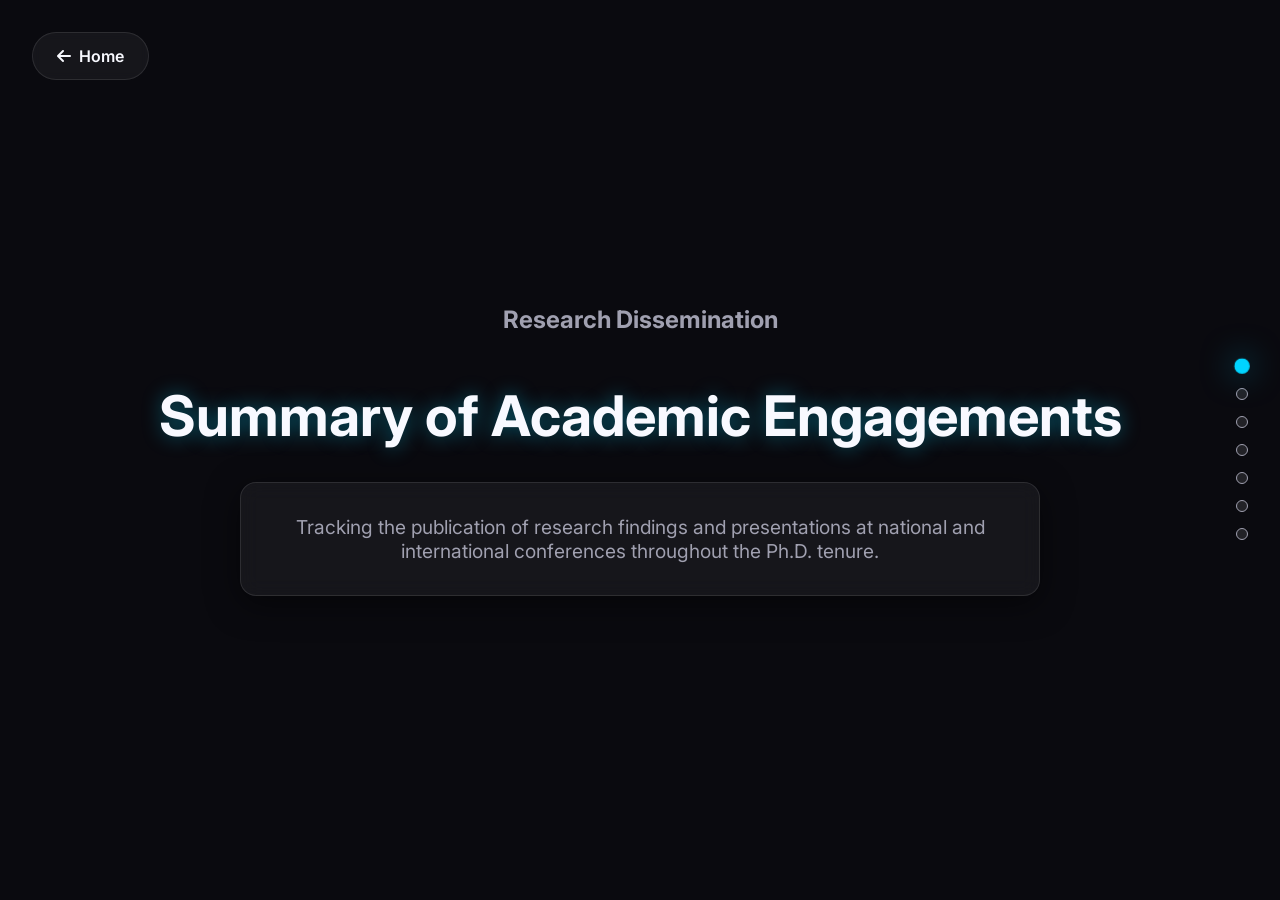
==== academic-engagements.html @ 334b2997 "Add remaining journal papers and certificates with download links" ====
<!DOCTYPE html>
<html lang="en" data-theme="dark">
<head>
    <meta charset="UTF-8">
    <meta name="viewport" content="width=device-width, initial-scale=1.0">
    <title>Academic Engagements | PhD Thesis Presentation</title>
    
    <link href="https://fonts.googleapis.com/css2?family=Inter:wght@300;400;500;600;700;800&display=swap" rel="stylesheet">
    <link rel="stylesheet" href="https://cdnjs.cloudflare.com/ajax/libs/font-awesome/6.0.0-beta3/css/all.min.css">
    <link rel="stylesheet" href="assets/css/style.css">
    
    <style>
        .report-table {
            width: 100%;
            border-collapse: collapse;
            background: var(--bg-glass);
            border-radius: 12px;
            overflow: hidden;
            box-shadow: var(--card-shadow);
        }
        
        .report-table th, .report-table td {
            padding: 1.5rem;
            text-align: left;
            border-bottom: 1px solid var(--bg-glass-border);
        }
        
        .report-table th {
            background: rgba(0, 102, 204, 0.15);
            font-weight: 700;
            color: var(--accent-cg);
        }
        
        .report-table tr:last-child td { border-bottom: none; }
        
        .pub-title {
            font-weight: 600;
            font-size: 1.1rem;
            color: var(--text-main);
            margin-bottom: 0.5rem;
        }
        
        .pub-journal {
            font-style: italic;
            color: var(--text-muted);
        }
        
        .pub-date {
            display: inline-block;
            background: rgba(255,255,255,0.1);
            padding: 0.2rem 0.6rem;
            border-radius: 4px;
            font-size: 0.85rem;
            margin-top: 0.5rem;
        }
        
        .doi-link {
            color: var(--accent-jh);
            text-decoration: none;
            display: inline-flex;
            align-items: center;
            gap: 0.3rem;
            margin-top: 0.5rem;
        }
        
        .doi-link:hover { text-decoration: underline; }
        
        .cert-grid {
            display: grid;
            grid-template-columns: repeat(auto-fill, minmax(200px, 1fr));
            gap: 1.5rem;
            width: 100%;
            max-width: 1000px;
        }
        
        .cert-item {
            background: var(--bg-primary);
            border: 1px solid var(--bg-glass-border);
            border-radius: 8px;
            padding: 1rem;
            text-align: center;
            transition: transform 0.3s ease;
        }
        
        .cert-item:hover { transform: translateY(-5px); box-shadow: var(--neon-glow); }
        
        .cert-icon {
            font-size: 3rem;
            color: var(--accent-cg);
            margin-bottom: 1rem;
        }
    </style>
</head>
<body>

    <a href="index.html" class="back-btn"><i class="fas fa-arrow-left"></i> Home</a>

    <div class="slide-container">
        
        <!-- Slide 1: Hero -->
        <section class="slide">
            <h2 class="slide-subtitle">Research Dissemination</h2>
            <h1 class="slide-title">Summary of Academic Engagements</h1>
            <div class="glass-card" style="text-align: center; max-width: 800px;">
                <p style="color: var(--text-muted); font-size: 1.2rem;">Tracking the publication of research findings and presentations at national and international conferences throughout the Ph.D. tenure.</p>
            </div>
        </section>

        <!-- Slide 2: PR 1 -->
        <section class="slide">
            <h2 class="slide-title">First Progress Report</h2>
            <h3 class="slide-subtitle">06/01/2024 to 06/07/2024</h3>
            
            <div style="width: 100%; max-width: 1000px;">
                <table class="report-table">
                    <thead>
                        <tr>
                            <th width="10%">S.No.</th>
                            <th width="60%">Publication Details</th>
                            <th width="30%">Type / Status</th>
                        </tr>
                    </thead>
                    <tbody>
                        <tr>
                            <td>1</td>
                            <td>
                                <div class="pub-title">Evaluating the Impact of CSR Messaging</div>
                                <div class="pub-journal">International Journal for Fundamental & Applied Research (IJFAR)</div>
                                <div class="pub-date"><i class="far fa-calendar-alt"></i> June 2024</div>
                                <a href="journal/csr-messaging-impact.pdf" download class="doi-link" style="margin-left: 15px;"><i class="fas fa-download"></i> Download PDF</a>
                            </td>
                            <td><span class="badge" style="background: rgba(40,167,69,0.2); color: var(--success-color);">Published</span></td>
                        </tr>
                        <tr>
                            <td>2</td>
                            <td>
                                <div class="pub-title">Communication Gaps in CSR Implementation</div>
                                <div class="pub-journal">International Journal for Fundamental & Applied Research (IJFAR)</div>
                                <div class="pub-date"><i class="far fa-calendar-alt"></i> June 2024</div>
                                <a href="journal/csr-communication-gaps.pdf" download class="doi-link" style="margin-left: 15px;"><i class="fas fa-download"></i> Download PDF</a>
                            </td>
                            <td><span class="badge" style="background: rgba(40,167,69,0.2); color: var(--success-color);">Published</span></td>
                        </tr>
                    </tbody>
                </table>
            </div>
        </section>

        <!-- Slide 3: PR 2 -->
        <section class="slide">
            <h2 class="slide-title">Second Progress Report</h2>
            <h3 class="slide-subtitle">07/07/2024 to 06/01/2025</h3>
            
            <div style="width: 100%; max-width: 1000px;">
                <table class="report-table">
                    <thead>
                        <tr>
                            <th width="10%">S.No.</th>
                            <th width="60%">Publication Details</th>
                            <th width="30%">Type / Status</th>
                        </tr>
                    </thead>
                    <tbody>
                        <tr>
                            <td>1</td>
                            <td>
                                <div class="pub-title">Digital Platforms and Public Engagement</div>
                                <div class="pub-journal">International Research & Reviews</div>
                                <div class="pub-date"><i class="far fa-calendar-alt"></i> September 2024</div>
                                <a href="journal/digital-platforms-public-engagement.pdf" download class="doi-link" style="margin-left: 15px;"><i class="fas fa-download"></i> Download PDF</a>
                            </td>
                            <td><span class="badge" style="background: rgba(40,167,69,0.2); color: var(--success-color);">Published</span></td>
                        </tr>
                        <tr>
                            <td>2</td>
                            <td>
                                <div class="pub-title">CSR Communication as a Tool for Public Awareness</div>
                                <div class="pub-journal">The Public (Peer-Reviewed Journal)</div>
                                <div class="pub-date"><i class="far fa-calendar-alt"></i> Oct-Dec 2024</div>
                                <a href="journal/csr-communication-public-awareness.pdf" download class="doi-link" style="margin-left: 15px;"><i class="fas fa-download"></i> Download PDF</a>
                            </td>
                            <td><span class="badge" style="background: rgba(40,167,69,0.2); color: var(--success-color);">Published</span></td>
                        </tr>
                    </tbody>
                </table>
            </div>
        </section>

        <!-- Slide 4: PR 3 -->
        <section class="slide">
            <h2 class="slide-title">Third Progress Report</h2>
            <h3 class="slide-subtitle">07/01/2025 to 06/07/2025</h3>
            
            <div style="width: 100%; max-width: 1000px;">
                <table class="report-table" style="font-size: 0.9rem;">
                    <thead>
                        <tr>
                            <th width="10%">S.No.</th>
                            <th width="60%">Publication Details</th>
                            <th width="30%">Type / Status</th>
                        </tr>
                    </thead>
                    <tbody>
                        <tr>
                            <td>1</td>
                            <td>
                                <div class="pub-title">CSR Communication and Tribal Empowerment in Chhattisgarh</div>
                                <div class="pub-journal">Gina Shodh Sangam</div>
                                <div class="pub-date"><i class="far fa-calendar-alt"></i> May 2025</div>
                                <a href="journal/csr-tribal-empowerment.pdf" download class="doi-link" style="margin-left: 15px;"><i class="fas fa-download"></i> Download PDF</a>
                            </td>
                            <td><span class="badge" style="background: rgba(40,167,69,0.2); color: var(--success-color);">Published</span></td>
                        </tr>
                        <tr>
                            <td>2</td>
                            <td>
                                <div class="pub-title">CSR Communication Strategies in Diversifying Teacher Training</div>
                                <div class="pub-journal">Book Chapter</div>
                                <div class="pub-date"><i class="far fa-calendar-alt"></i> April 2025</div>
                                <a href="journal/csr-teacher-training-book-chapter.pdf" download class="doi-link" style="margin-left: 15px;"><i class="fas fa-download"></i> Download PDF</a>
                            </td>
                            <td><span class="badge" style="background: rgba(0,102,204,0.2); color: var(--accent-cg);">Book Chapter</span></td>
                        </tr>
                        <tr>
                            <td>3</td>
                            <td>
                                <div class="pub-title">SPSS Approach to Data-Driven Sustainability</div>
                                <div class="pub-journal">Shodh Samalochan</div>
                                <div class="pub-date"><i class="far fa-calendar-alt"></i> March 2025</div>
                                <a href="journal/spss-data-sustainability.pdf" download class="doi-link" style="margin-left: 15px;"><i class="fas fa-download"></i> Download PDF</a>
                            </td>
                            <td><span class="badge" style="background: rgba(40,167,69,0.2); color: var(--success-color);">Published</span></td>
                        </tr>
                        <tr>
                            <td>4</td>
                            <td>
                                <div class="pub-title">CSR Communication Management for Sustainable Societal Development</div>
                                <div class="pub-journal">Book Chapter</div>
                                <div class="pub-date"><i class="far fa-calendar-alt"></i> March 2025</div>
                                <a href="journal/csr-communication-management.pdf" download class="doi-link" style="margin-left: 15px;"><i class="fas fa-download"></i> Download PDF</a>
                            </td>
                            <td><span class="badge" style="background: rgba(0,102,204,0.2); color: var(--accent-cg);">Book Chapter</span></td>
                        </tr>
                        <tr>
                            <td>5</td>
                            <td>
                                <div class="pub-title">CSR Communication and Societal Betterment</div>
                                <div class="pub-journal">Adhikar</div>
                                <div class="pub-date"><i class="far fa-calendar-alt"></i> February 2025</div>
                                <a href="journal/csr-societal-betterment.pdf" download class="doi-link" style="margin-left: 15px;"><i class="fas fa-download"></i> Download PDF</a>
                            </td>
                            <td><span class="badge" style="background: rgba(40,167,69,0.2); color: var(--success-color);">Published</span></td>
                        </tr>
                    </tbody>
                </table>
            </div>
        </section>

        <!-- Slide 5: PR 4 -->
        <section class="slide">
            <h2 class="slide-title">Fourth Progress Report</h2>
            <h3 class="slide-subtitle">07/07/2025 to 06/01/2026</h3>
            
            <div style="width: 100%; max-width: 1000px;">
                <table class="report-table">
                    <thead>
                        <tr>
                            <th width="10%">S.No.</th>
                            <th width="60%">Publication/Event Details</th>
                            <th width="30%">Type / Status</th>
                        </tr>
                    </thead>
                    <tbody>
                        <tr>
                            <td>1</td>
                            <td>
                                <div class="pub-title">Corporate Social Responsibility Communication and Beneficiary Perceptions</div>
                                <div class="pub-journal">Shreeshodhmantra</div>
                                <div class="pub-date"><i class="far fa-calendar-alt"></i> Jul-Sep 2025</div>
                                <a href="journal/csr-beneficiary-perceptions.pdf" download class="doi-link" style="margin-left: 15px;"><i class="fas fa-download"></i> Download PDF</a>
                            </td>
                            <td><span class="badge" style="background: rgba(40,167,69,0.2); color: var(--success-color);">Published</span></td>
                        </tr>
                        <tr>
                            <td>2</td>
                            <td>
                                <div class="pub-title">Media and Society</div>
                                <div class="pub-journal">National Webinar, Govt. College Kothi</div>
                                <div class="pub-date"><i class="far fa-calendar-alt"></i> Oct 13, 2025</div>
                                <a href="journal/webinar-media-society-certificate.pdf" download class="doi-link" style="margin-left: 15px;"><i class="fas fa-download"></i> Download Certificate</a>
                            </td>
                            <td><span class="badge" style="background: rgba(255,193,7,0.2); color: var(--warning-color);">Webinar Presentation</span></td>
                        </tr>
                        <tr>
                            <td>3</td>
                            <td>
                                <div class="pub-title">Global Conference on Sustainable Futures (IMCD2025)</div>
                                <div class="pub-journal">AAFT University</div>
                                <div class="pub-date"><i class="far fa-calendar-alt"></i> Dec 15-16, 2025</div>
                                <a href="journal/imcd2025-paper.pdf" download class="doi-link" style="margin-left: 15px;"><i class="fas fa-download"></i> Download PDF</a>
                                <a href="journal/imcd2025-certificate-1.pdf" download class="doi-link" style="margin-left: 15px;"><i class="fas fa-download"></i> Download Certificate 1</a>
                                <a href="journal/imcd2025-certificate-2.pdf" download class="doi-link" style="margin-left: 15px;"><i class="fas fa-download"></i> Download Certificate 2</a>
                            </td>
                            <td><span class="badge" style="background: rgba(255,107,53,0.2); color: var(--accent-jh);">Conference Presentation</span></td>
                        </tr>
                        <tr>
                            <td>4</td>
                            <td>
                                <div class="pub-title">International Conference on Artificial Intelligence</div>
                                <div class="pub-journal">Makhanlal Chaturvedi University</div>
                                <div class="pub-date"><i class="far fa-calendar-alt"></i> Dec 8-9, 2025</div>
                                <a href="journal/ai-conference-certificate.pdf" download class="doi-link" style="margin-left: 15px;"><i class="fas fa-download"></i> Download Certificate</a>
                            </td>
                            <td><span class="badge" style="background: rgba(255,107,53,0.2); color: var(--accent-jh);">Conference Presentation</span></td>
                        </tr>
                    </tbody>
                </table>
            </div>
        </section>

        <!-- Slide 6: Certificates -->
        <section class="slide">
            <h2 class="slide-title">Certificates & Evidence</h2>
            
            <div class="cert-grid">
                <div class="cert-item">
                    <i class="fas fa-certificate cert-icon"></i>
                    <p style="font-size: 0.9rem; font-weight: bold;">IMCD2025 Presenter Certificate</p>
                </div>
                <div class="cert-item">
                    <i class="fas fa-certificate cert-icon"></i>
                    <p style="font-size: 0.9rem; font-weight: bold;">AI Conference Certificate</p>
                </div>
                <div class="cert-item">
                    <i class="fas fa-book cert-icon"></i>
                    <p style="font-size: 0.9rem; font-weight: bold;">Book Chapter Acceptance Letter</p>
                </div>
                <div class="cert-item">
                    <i class="fas fa-laptop-house cert-icon"></i>
                    <p style="font-size: 0.9rem; font-weight: bold;">Govt. College Kothi Webinar</p>
                </div>
                <div class="cert-item">
                    <i class="fas fa-file-alt cert-icon"></i>
                    <p style="font-size: 0.9rem; font-weight: bold;">IJFAR Publication Acceptance</p>
                </div>
                <div class="cert-item">
                    <i class="fas fa-chalkboard-teacher cert-icon"></i>
                    <p style="font-size: 0.9rem; font-weight: bold;">Presentation Slides Photo</p>
                </div>
            </div>
        </section>

        <!-- Slide 7: Links -->
        <section class="slide">
            <h2 class="slide-title">Publication Links</h2>
            
            <div class="glass-card" style="width: 100%; max-width: 800px; text-align: center;">
                <i class="fas fa-link" style="font-size: 4rem; color: var(--accent-cg); margin-bottom: 2rem;"></i>
                <p style="font-size: 1.2rem; margin-bottom: 2rem;">Digital Object Identifiers (DOIs) and ISSN links for published manuscripts are available in the official thesis document.</p>
                
                <div style="display: flex; gap: 1rem; justify-content: center;">
                    <a href="#" class="back-btn" style="position: static; display: inline-flex;"><i class="fas fa-download"></i> Download Publication Bundle (PDF)</a>
                </div>
            </div>
        </section>

    </div>

    <script src="assets/js/theme.js"></script>
    <script src="assets/js/main.js"></script>
</body>
</html>
---- assets/css/style.css ----
:root {
    /* Light Mode Tokens */
    --bg-primary: #f8f9ff;
    --text-main: #1a1a24;
    --text-muted: #555566;
    --bg-glass: rgba(255, 255, 255, 0.7);
    --bg-glass-border: rgba(0, 0, 0, 0.1);
    --accent-cg: #0066cc; /* Chhattisgarh Blue */
    --accent-jh: #cc4400; /* Jharkhand Orange */
    --neon-glow: 0 0 10px rgba(0, 102, 204, 0.3);
    --accent-glow-cg: 0 0 15px rgba(0, 102, 204, 0.4);
    --accent-glow-jh: 0 0 15px rgba(204, 68, 0, 0.4);
    --card-shadow: 0 8px 32px rgba(0, 0, 0, 0.1);
    --nav-bg: rgba(255, 255, 255, 0.8);
    --success-color: #28a745;
    --warning-color: #ffc107;
    --popup-bg: rgba(255, 255, 255, 0.95);
}

[data-theme="dark"] {
    /* Dark Mode Tokens */
    --bg-primary: #0a0a0f;
    --text-main: #f8f9ff;
    --text-muted: #a0a0b0;
    --bg-glass: rgba(255, 255, 255, 0.05);
    --bg-glass-border: rgba(255, 255, 255, 0.1);
    --accent-cg: #00d4ff; /* Chhattisgarh Cyan */
    --accent-jh: #ff6b35; /* Jharkhand Neon Orange */
    --neon-glow: 0 0 20px rgba(0, 212, 255, 0.4);
    --accent-glow-cg: 0 0 25px rgba(0, 212, 255, 0.6);
    --accent-glow-jh: 0 0 25px rgba(255, 107, 53, 0.6);
    --card-shadow: 0 8px 32px rgba(0, 0, 0, 0.5);
    --nav-bg: rgba(10, 10, 15, 0.8);
    --success-color: #00e676;
    --warning-color: #ffd600;
    --popup-bg: rgba(20, 20, 25, 0.95);
}

* {
    margin: 0;
    padding: 0;
    box-sizing: border-box;
    font-family: 'Inter', sans-serif;
}

body {
    background-color: var(--bg-primary);
    color: var(--text-main);
    transition: background-color 0.4s ease, color 0.4s ease;
    overflow: hidden; /* Hide standard scrollbar */
}

/* Scroll Snap Container */
.slide-container {
    height: 100vh;
    width: 100%;
    overflow-y: scroll;
    scroll-snap-type: y mandatory;
    scroll-behavior: smooth;
    -ms-overflow-style: none;  /* IE and Edge */
    scrollbar-width: none;  /* Firefox */
}

.slide-container::-webkit-scrollbar {
    display: none; /* Chrome, Safari, Opera */
}

/* Individual Slide */
.slide {
    min-height: 100vh;
    width: 100%;
    scroll-snap-align: start;
    display: flex;
    flex-direction: column;
    justify-content: center;
    align-items: center;
    padding: 4rem 2rem;
    position: relative;
}

/* Typography */
h1, h2, h3, h4, h5, h6 {
    font-weight: 700;
    margin-bottom: 1rem;
}

.slide-title {
    font-size: 3.5rem;
    text-align: center;
    margin-bottom: 2rem;
    text-shadow: var(--neon-glow);
    animation: fadeInDown 1s ease-out;
}

.slide-subtitle {
    font-size: 1.5rem;
    color: var(--text-muted);
    text-align: center;
    margin-bottom: 3rem;
    animation: fadeInUp 1s ease-out;
}

/* Glassmorphism Cards */
.glass-card {
    background: var(--bg-glass);
    backdrop-filter: blur(10px);
    -webkit-backdrop-filter: blur(10px);
    border: 1px solid var(--bg-glass-border);
    border-radius: 16px;
    padding: 2rem;
    box-shadow: var(--card-shadow);
    transition: transform 0.3s ease, box-shadow 0.3s ease;
}

.glass-card:hover {
    transform: translateY(-5px);
    box-shadow: var(--neon-glow);
}

/* Layouts */
.grid-2 { display: grid; grid-template-columns: 1fr 1fr; gap: 2rem; width: 100%; max-width: 1200px; }
.grid-3 { display: grid; grid-template-columns: repeat(3, 1fr); gap: 2rem; width: 100%; max-width: 1200px; }
.grid-4 { display: grid; grid-template-columns: repeat(4, 1fr); gap: 2rem; width: 100%; max-width: 1200px; }
.grid-7 { display: grid; grid-template-columns: repeat(auto-fit, minmax(250px, 1fr)); gap: 1.5rem; width: 100%; max-width: 1200px; }

/* Navigation Elements */
.theme-toggle {
    position: fixed;
    top: 2rem;
    right: 2rem;
    z-index: 100;
    background: var(--bg-glass);
    border: 1px solid var(--bg-glass-border);
    color: var(--text-main);
    padding: 0.8rem;
    border-radius: 50%;
    cursor: pointer;
    backdrop-filter: blur(5px);
    transition: all 0.3s ease;
}

.theme-toggle:hover { box-shadow: var(--neon-glow); }

.back-btn {
    position: fixed;
    top: 2rem;
    left: 2rem;
    z-index: 100;
    background: var(--bg-glass);
    border: 1px solid var(--bg-glass-border);
    color: var(--text-main);
    padding: 0.8rem 1.5rem;
    border-radius: 25px;
    cursor: pointer;
    text-decoration: none;
    font-weight: 600;
    backdrop-filter: blur(5px);
    transition: all 0.3s ease;
    display: flex;
    align-items: center;
    gap: 0.5rem;
}

.back-btn:hover { box-shadow: var(--neon-glow); }

.progress-dots {
    position: fixed;
    right: 2rem;
    top: 50%;
    transform: translateY(-50%);
    z-index: 100;
    display: flex;
    flex-direction: column;
    gap: 1rem;
}

.dot {
    width: 12px;
    height: 12px;
    border-radius: 50%;
    background: var(--bg-glass-border);
    border: 1px solid var(--text-muted);
    cursor: pointer;
    transition: all 0.3s ease;
}

.dot.active {
    background: var(--accent-cg);
    box-shadow: var(--accent-glow-cg);
    transform: scale(1.3);
    border-color: transparent;
}

/* Specific UI Components */
.neon-text-cg { color: var(--accent-cg); text-shadow: var(--accent-glow-cg); }
.neon-text-jh { color: var(--accent-jh); text-shadow: var(--accent-glow-jh); }

.popup-trigger {
    border-bottom: 2px dotted var(--accent-cg);
    cursor: pointer;
    transition: all 0.3s ease;
    font-weight: 700;
}

.popup-trigger:hover {
    color: var(--accent-cg);
    text-shadow: var(--accent-glow-cg);
}

.badge {
    display: inline-block;
    padding: 0.3rem 0.8rem;
    border-radius: 12px;
    font-size: 0.85rem;
    font-weight: 600;
    margin-top: 1rem;
}

.badge-supported { background: rgba(40, 167, 69, 0.2); color: var(--success-color); border: 1px solid var(--success-color); }
.badge-partial { background: rgba(255, 193, 7, 0.2); color: var(--warning-color); border: 1px solid var(--warning-color); }

/* Chart Container */
.chart-container {
    position: relative;
    height: 400px;
    width: 100%;
    max-width: 900px;
    margin: 2rem auto;
}

/* Popup Layer */
.popup-overlay {
    position: fixed;
    top: 0; left: 0; width: 100%; height: 100%;
    background: rgba(0, 0, 0, 0.8);
    backdrop-filter: blur(5px);
    z-index: 999;
    display: flex;
    justify-content: center;
    align-items: center;
    opacity: 0;
    pointer-events: none;
    transition: opacity 0.3s ease;
}

.popup-overlay.active {
    opacity: 1;
    pointer-events: all;
}

.popup-content {
    background: var(--popup-bg);
    border: 1px solid var(--bg-glass-border);
    padding: 3rem;
    border-radius: 20px;
    max-width: 600px;
    width: 90%;
    position: relative;
    transform: translateY(20px) scale(0.95);
    transition: transform 0.3s ease;
    box-shadow: var(--neon-glow);
}

.popup-overlay.active .popup-content {
    transform: translateY(0) scale(1);
}

.popup-close {
    position: absolute;
    top: 1rem; right: 1.5rem;
    font-size: 2rem;
    cursor: pointer;
    color: var(--text-muted);
}

.popup-close:hover { color: var(--text-main); }

/* Tables */
.data-table {
    width: 100%;
    border-collapse: collapse;
    margin-top: 1rem;
}

.data-table th, .data-table td {
    padding: 1rem;
    text-align: left;
    border-bottom: 1px solid var(--bg-glass-border);
}

.data-table th { font-weight: 700; color: var(--accent-cg); }
.data-table tr:hover { background: rgba(255, 255, 255, 0.02); }

/* Animations */
@keyframes fadeInDown {
    from { opacity: 0; transform: translateY(-30px); }
    to { opacity: 1; transform: translateY(0); }
}

@keyframes fadeInUp {
    from { opacity: 0; transform: translateY(30px); }
    to { opacity: 1; transform: translateY(0); }
}

@keyframes pulseGlow {
    0% { box-shadow: 0 0 10px rgba(0, 212, 255, 0.2); }
    50% { box-shadow: 0 0 25px rgba(0, 212, 255, 0.6); }
    100% { box-shadow: 0 0 10px rgba(0, 212, 255, 0.2); }
}

/* Responsiveness */
@media (max-width: 1024px) {
    .slide-title { font-size: 2.5rem; }
    .grid-4 { grid-template-columns: repeat(2, 1fr); }
}

@media (max-width: 768px) {
    .slide-title { font-size: 2rem; }
    .grid-2, .grid-3 { grid-template-columns: 1fr; }
    .progress-dots { display: none; }
    .chart-container { height: 300px; }
}
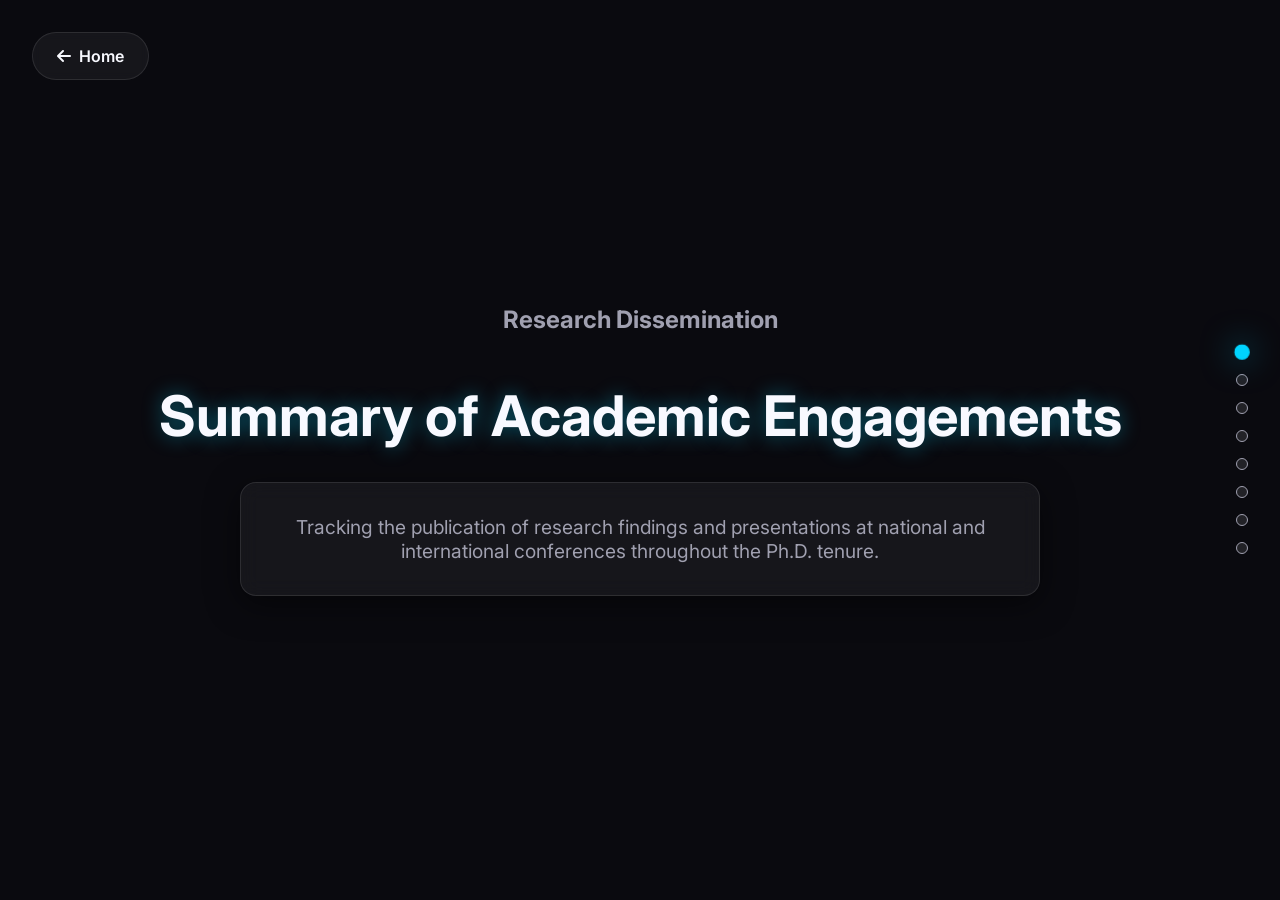
==== commit 1f1614e6: "Add publication bundle PDF and download link" ====
--- a/academic-engagements.html
+++ b/academic-engagements.html
@@ -106,6 +106,17 @@
             </div>
         </section>
 
+        <!-- Slide 1.5: Publication Links -->
+        <section class="slide">
+            <h2 class="slide-title">Publication Links</h2>
+            <div class="glass-card" style="width: 100%; max-width: 800px; text-align: center;">
+                <p style="font-size: 1.2rem; margin-bottom: 2rem;">Digital Object Identifiers (DOIs) and ISSN links for published manuscripts are available in the official thesis document.</p>
+                <div style="display: flex; gap: 1rem; justify-content: center;">
+                    <a href="pdf/reports/publication-bundle.pdf" download class="doi-link" style="font-size: 1.1rem; padding: 0.5rem 1rem; border: 1px solid var(--accent-jh); border-radius: 4px;"><i class="fas fa-download"></i> Download Publication Bundle (PDF)</a>
+                </div>
+            </div>
+        </section>
+
         <!-- Slide 2: PR 1 -->
         <section class="slide">
             <h2 class="slide-title">First Progress Report</h2>
@@ -127,7 +138,7 @@
                                 <div class="pub-title">Evaluating the Impact of CSR Messaging</div>
                                 <div class="pub-journal">International Journal for Fundamental & Applied Research (IJFAR)</div>
                                 <div class="pub-date"><i class="far fa-calendar-alt"></i> June 2024</div>
-                                <a href="journal/csr-messaging-impact.pdf" download class="doi-link" style="margin-left: 15px;"><i class="fas fa-download"></i> Download PDF</a>
+                                <a href="pdf/journals/csr-messaging-impact.pdf" download class="doi-link" style="margin-left: 15px;"><i class="fas fa-download"></i> Download PDF</a>
                             </td>
                             <td><span class="badge" style="background: rgba(40,167,69,0.2); color: var(--success-color);">Published</span></td>
                         </tr>
@@ -137,7 +148,7 @@
                                 <div class="pub-title">Communication Gaps in CSR Implementation</div>
                                 <div class="pub-journal">International Journal for Fundamental & Applied Research (IJFAR)</div>
                                 <div class="pub-date"><i class="far fa-calendar-alt"></i> June 2024</div>
-                                <a href="journal/csr-communication-gaps.pdf" download class="doi-link" style="margin-left: 15px;"><i class="fas fa-download"></i> Download PDF</a>
+                                <a href="pdf/journals/csr-communication-gaps.pdf" download class="doi-link" style="margin-left: 15px;"><i class="fas fa-download"></i> Download PDF</a>
                             </td>
                             <td><span class="badge" style="background: rgba(40,167,69,0.2); color: var(--success-color);">Published</span></td>
                         </tr>
@@ -167,7 +178,7 @@
                                 <div class="pub-title">Digital Platforms and Public Engagement</div>
                                 <div class="pub-journal">International Research & Reviews</div>
                                 <div class="pub-date"><i class="far fa-calendar-alt"></i> September 2024</div>
-                                <a href="journal/digital-platforms-public-engagement.pdf" download class="doi-link" style="margin-left: 15px;"><i class="fas fa-download"></i> Download PDF</a>
+                                <a href="pdf/journals/digital-platforms-public-engagement.pdf" download class="doi-link" style="margin-left: 15px;"><i class="fas fa-download"></i> Download PDF</a>
                             </td>
                             <td><span class="badge" style="background: rgba(40,167,69,0.2); color: var(--success-color);">Published</span></td>
                         </tr>
@@ -177,7 +188,7 @@
                                 <div class="pub-title">CSR Communication as a Tool for Public Awareness</div>
                                 <div class="pub-journal">The Public (Peer-Reviewed Journal)</div>
                                 <div class="pub-date"><i class="far fa-calendar-alt"></i> Oct-Dec 2024</div>
-                                <a href="journal/csr-communication-public-awareness.pdf" download class="doi-link" style="margin-left: 15px;"><i class="fas fa-download"></i> Download PDF</a>
+                                <a href="pdf/journals/csr-communication-public-awareness.pdf" download class="doi-link" style="margin-left: 15px;"><i class="fas fa-download"></i> Download PDF</a>
                             </td>
                             <td><span class="badge" style="background: rgba(40,167,69,0.2); color: var(--success-color);">Published</span></td>
                         </tr>
@@ -207,7 +218,7 @@
                                 <div class="pub-title">CSR Communication and Tribal Empowerment in Chhattisgarh</div>
                                 <div class="pub-journal">Gina Shodh Sangam</div>
                                 <div class="pub-date"><i class="far fa-calendar-alt"></i> May 2025</div>
-                                <a href="journal/csr-tribal-empowerment.pdf" download class="doi-link" style="margin-left: 15px;"><i class="fas fa-download"></i> Download PDF</a>
+                                <a href="pdf/journals/csr-tribal-empowerment.pdf" download class="doi-link" style="margin-left: 15px;"><i class="fas fa-download"></i> Download PDF</a>
                             </td>
                             <td><span class="badge" style="background: rgba(40,167,69,0.2); color: var(--success-color);">Published</span></td>
                         </tr>
@@ -217,7 +228,7 @@
                                 <div class="pub-title">CSR Communication Strategies in Diversifying Teacher Training</div>
                                 <div class="pub-journal">Book Chapter</div>
                                 <div class="pub-date"><i class="far fa-calendar-alt"></i> April 2025</div>
-                                <a href="journal/csr-teacher-training-book-chapter.pdf" download class="doi-link" style="margin-left: 15px;"><i class="fas fa-download"></i> Download PDF</a>
+                                <a href="pdf/journals/csr-teacher-training-book-chapter.pdf" download class="doi-link" style="margin-left: 15px;"><i class="fas fa-download"></i> Download PDF</a>
                             </td>
                             <td><span class="badge" style="background: rgba(0,102,204,0.2); color: var(--accent-cg);">Book Chapter</span></td>
                         </tr>
@@ -227,7 +238,7 @@
                                 <div class="pub-title">SPSS Approach to Data-Driven Sustainability</div>
                                 <div class="pub-journal">Shodh Samalochan</div>
                                 <div class="pub-date"><i class="far fa-calendar-alt"></i> March 2025</div>
-                                <a href="journal/spss-data-sustainability.pdf" download class="doi-link" style="margin-left: 15px;"><i class="fas fa-download"></i> Download PDF</a>
+                                <a href="pdf/journals/spss-data-sustainability.pdf" download class="doi-link" style="margin-left: 15px;"><i class="fas fa-download"></i> Download PDF</a>
                             </td>
                             <td><span class="badge" style="background: rgba(40,167,69,0.2); color: var(--success-color);">Published</span></td>
                         </tr>
@@ -237,7 +248,7 @@
                                 <div class="pub-title">CSR Communication Management for Sustainable Societal Development</div>
                                 <div class="pub-journal">Book Chapter</div>
                                 <div class="pub-date"><i class="far fa-calendar-alt"></i> March 2025</div>
-                                <a href="journal/csr-communication-management.pdf" download class="doi-link" style="margin-left: 15px;"><i class="fas fa-download"></i> Download PDF</a>
+                                <a href="pdf/journals/csr-communication-management.pdf" download class="doi-link" style="margin-left: 15px;"><i class="fas fa-download"></i> Download PDF</a>
                             </td>
                             <td><span class="badge" style="background: rgba(0,102,204,0.2); color: var(--accent-cg);">Book Chapter</span></td>
                         </tr>
@@ -247,7 +258,7 @@
                                 <div class="pub-title">CSR Communication and Societal Betterment</div>
                                 <div class="pub-journal">Adhikar</div>
                                 <div class="pub-date"><i class="far fa-calendar-alt"></i> February 2025</div>
-                                <a href="journal/csr-societal-betterment.pdf" download class="doi-link" style="margin-left: 15px;"><i class="fas fa-download"></i> Download PDF</a>
+                                <a href="pdf/journals/csr-societal-betterment.pdf" download class="doi-link" style="margin-left: 15px;"><i class="fas fa-download"></i> Download PDF</a>
                             </td>
                             <td><span class="badge" style="background: rgba(40,167,69,0.2); color: var(--success-color);">Published</span></td>
                         </tr>
@@ -277,7 +288,7 @@
                                 <div class="pub-title">Corporate Social Responsibility Communication and Beneficiary Perceptions</div>
                                 <div class="pub-journal">Shreeshodhmantra</div>
                                 <div class="pub-date"><i class="far fa-calendar-alt"></i> Jul-Sep 2025</div>
-                                <a href="journal/csr-beneficiary-perceptions.pdf" download class="doi-link" style="margin-left: 15px;"><i class="fas fa-download"></i> Download PDF</a>
+                                <a href="pdf/journals/csr-beneficiary-perceptions.pdf" download class="doi-link" style="margin-left: 15px;"><i class="fas fa-download"></i> Download PDF</a>
                             </td>
                             <td><span class="badge" style="background: rgba(40,167,69,0.2); color: var(--success-color);">Published</span></td>
                         </tr>
@@ -287,7 +298,7 @@
                                 <div class="pub-title">Media and Society</div>
                                 <div class="pub-journal">National Webinar, Govt. College Kothi</div>
                                 <div class="pub-date"><i class="far fa-calendar-alt"></i> Oct 13, 2025</div>
-                                <a href="journal/webinar-media-society-certificate.pdf" download class="doi-link" style="margin-left: 15px;"><i class="fas fa-download"></i> Download Certificate</a>
+                                <a href="pdf/certificates/webinar-media-society-certificate.pdf" download class="doi-link" style="margin-left: 15px;"><i class="fas fa-download"></i> Download Certificate</a>
                             </td>
                             <td><span class="badge" style="background: rgba(255,193,7,0.2); color: var(--warning-color);">Webinar Presentation</span></td>
                         </tr>
@@ -297,9 +308,9 @@
                                 <div class="pub-title">Global Conference on Sustainable Futures (IMCD2025)</div>
                                 <div class="pub-journal">AAFT University</div>
                                 <div class="pub-date"><i class="far fa-calendar-alt"></i> Dec 15-16, 2025</div>
-                                <a href="journal/imcd2025-paper.pdf" download class="doi-link" style="margin-left: 15px;"><i class="fas fa-download"></i> Download PDF</a>
-                                <a href="journal/imcd2025-certificate-1.pdf" download class="doi-link" style="margin-left: 15px;"><i class="fas fa-download"></i> Download Certificate 1</a>
-                                <a href="journal/imcd2025-certificate-2.pdf" download class="doi-link" style="margin-left: 15px;"><i class="fas fa-download"></i> Download Certificate 2</a>
+                                <a href="pdf/certificates/imcd2025-paper.pdf" download class="doi-link" style="margin-left: 15px;"><i class="fas fa-download"></i> Download PDF</a>
+                                <a href="pdf/certificates/imcd2025-certificate-1.pdf" download class="doi-link" style="margin-left: 15px;"><i class="fas fa-download"></i> Download Certificate 1</a>
+                                <a href="pdf/certificates/imcd2025-certificate-2.pdf" download class="doi-link" style="margin-left: 15px;"><i class="fas fa-download"></i> Download Certificate 2</a>
                             </td>
                             <td><span class="badge" style="background: rgba(255,107,53,0.2); color: var(--accent-jh);">Conference Presentation</span></td>
                         </tr>
@@ -309,7 +320,7 @@
                                 <div class="pub-title">International Conference on Artificial Intelligence</div>
                                 <div class="pub-journal">Makhanlal Chaturvedi University</div>
                                 <div class="pub-date"><i class="far fa-calendar-alt"></i> Dec 8-9, 2025</div>
-                                <a href="journal/ai-conference-certificate.pdf" download class="doi-link" style="margin-left: 15px;"><i class="fas fa-download"></i> Download Certificate</a>
+                                <a href="pdf/certificates/ai-conference-certificate.pdf" download class="doi-link" style="margin-left: 15px;"><i class="fas fa-download"></i> Download Certificate</a>
                             </td>
                             <td><span class="badge" style="background: rgba(255,107,53,0.2); color: var(--accent-jh);">Conference Presentation</span></td>
                         </tr>
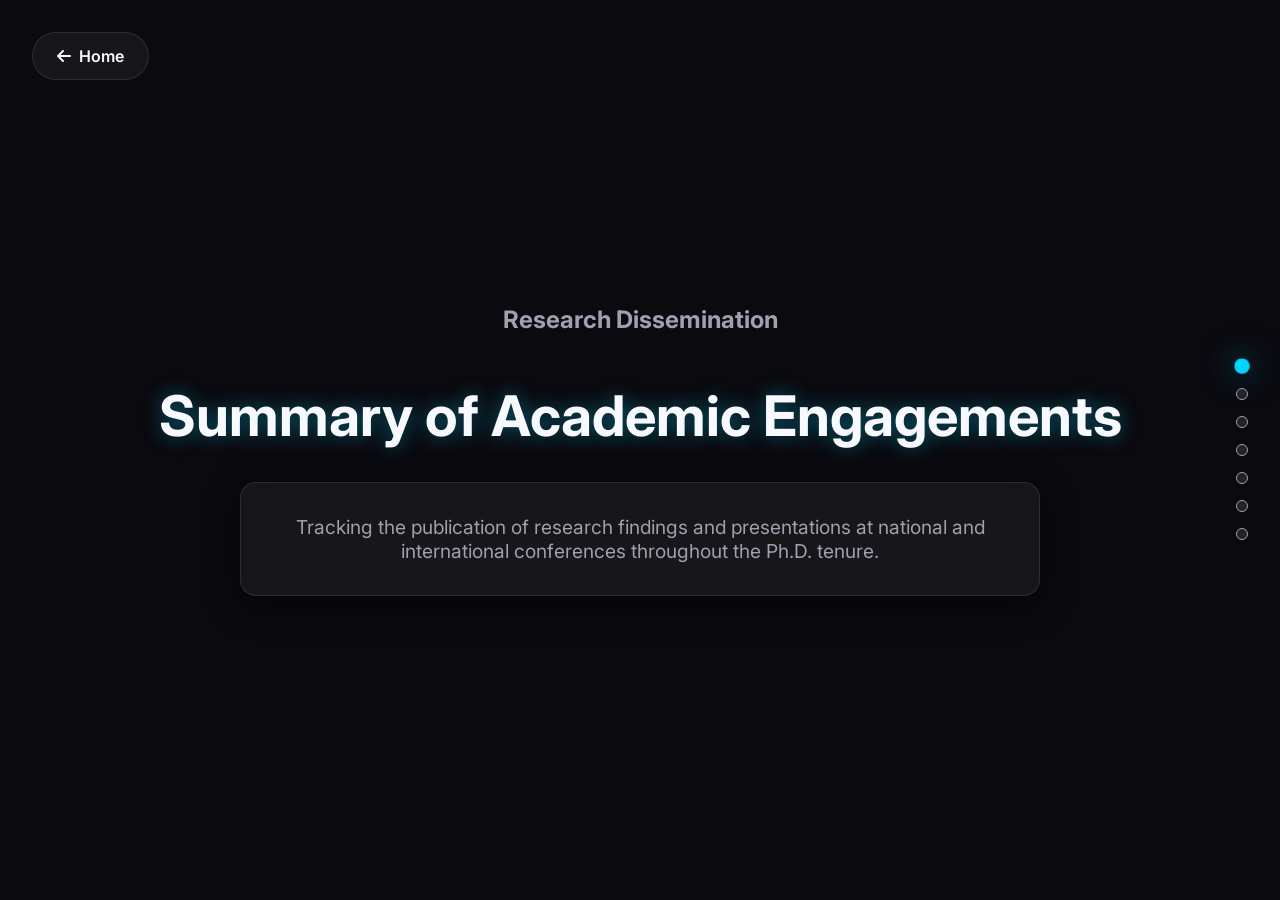
==== commit dcbee9c6: "Fix duplicated Publication Links section" ====
--- a/academic-engagements.html
+++ b/academic-engagements.html
@@ -106,17 +106,6 @@
             </div>
         </section>
 
-        <!-- Slide 1.5: Publication Links -->
-        <section class="slide">
-            <h2 class="slide-title">Publication Links</h2>
-            <div class="glass-card" style="width: 100%; max-width: 800px; text-align: center;">
-                <p style="font-size: 1.2rem; margin-bottom: 2rem;">Digital Object Identifiers (DOIs) and ISSN links for published manuscripts are available in the official thesis document.</p>
-                <div style="display: flex; gap: 1rem; justify-content: center;">
-                    <a href="pdf/reports/publication-bundle.pdf" download class="doi-link" style="font-size: 1.1rem; padding: 0.5rem 1rem; border: 1px solid var(--accent-jh); border-radius: 4px;"><i class="fas fa-download"></i> Download Publication Bundle (PDF)</a>
-                </div>
-            </div>
-        </section>
-
         <!-- Slide 2: PR 1 -->
         <section class="slide">
             <h2 class="slide-title">First Progress Report</h2>
@@ -370,7 +359,7 @@
                 <p style="font-size: 1.2rem; margin-bottom: 2rem;">Digital Object Identifiers (DOIs) and ISSN links for published manuscripts are available in the official thesis document.</p>
                 
                 <div style="display: flex; gap: 1rem; justify-content: center;">
-                    <a href="#" class="back-btn" style="position: static; display: inline-flex;"><i class="fas fa-download"></i> Download Publication Bundle (PDF)</a>
+                    <a href="pdf/reports/publication-bundle.pdf" download class="back-btn" style="position: static; display: inline-flex;"><i class="fas fa-download"></i> Download Publication Bundle (PDF)</a>
                 </div>
             </div>
         </section>
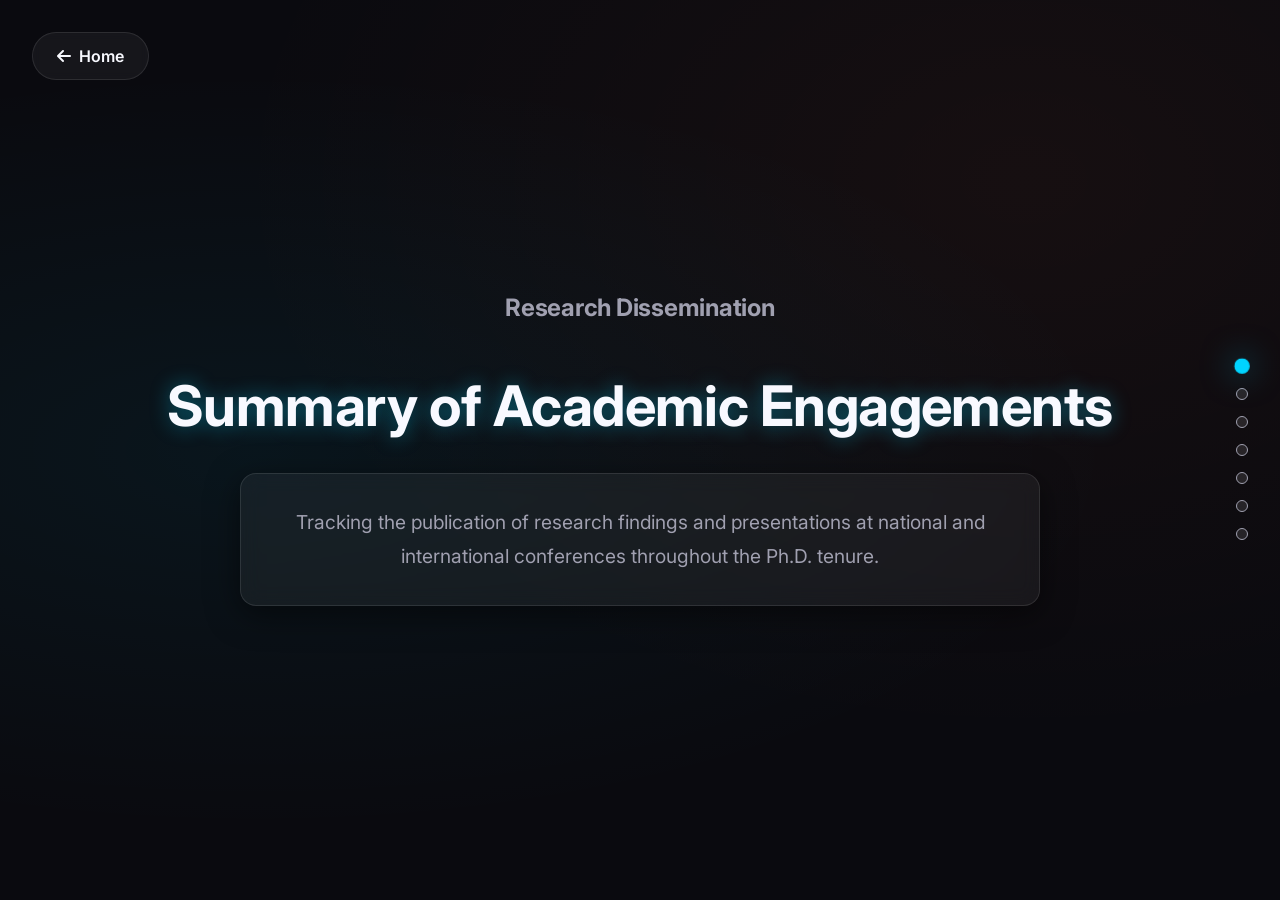
==== commit 3705e006: "refactor: replace societal betterment with betterment of society globally" ====
--- a/academic-engagements.html
+++ b/academic-engagements.html
@@ -244,7 +244,7 @@
                         <tr>
                             <td>5</td>
                             <td>
-                                <div class="pub-title">CSR Communication and Societal Betterment</div>
+                                <div class="pub-title">CSR Communication and Betterment of Society</div>
                                 <div class="pub-journal">Adhikar</div>
                                 <div class="pub-date"><i class="far fa-calendar-alt"></i> February 2025</div>
                                 <a href="pdf/journals/csr-societal-betterment.pdf" download class="doi-link" style="margin-left: 15px;"><i class="fas fa-download"></i> Download PDF</a>
--- a/assets/css/style.css
+++ b/assets/css/style.css
@@ -1,3 +1,5 @@
+@import url('slider-styles.css');
+
 :root {
     /* Light Mode Tokens */
     --bg-primary: #f8f9ff;
@@ -76,6 +78,7 @@
     align-items: center;
     padding: 4rem 2rem;
     position: relative;
+    overflow: visible; /* allow hover-magnified cards to overflow slide bounds */
 }
 
 /* Typography */
@@ -320,3 +323,474 @@
     .progress-dots { display: none; }
     .chart-container { height: 300px; }
 }
+
+/* Chapter Navigation Menu */
+.chap-nav {
+    position: fixed;
+    top: 15px;
+    left: 50%;
+    transform: translateX(-50%);
+    z-index: 1000;
+    background: var(--bg-glass);
+    border: 1px solid var(--bg-glass-border);
+    border-radius: 30px;
+    padding: 6px 16px;
+    display: flex;
+    gap: 12px;
+    box-shadow: var(--card-shadow);
+    backdrop-filter: blur(10px);
+    -webkit-backdrop-filter: blur(10px);
+    align-items: center;
+}
+
+.chap-nav a {
+    color: var(--text-main);
+    text-decoration: none;
+    font-size: 0.75rem;
+    font-weight: 500;
+    transition: all 0.25s ease;
+    display: inline-block;
+    position: relative;
+}
+
+/* Tooltip styles */
+.chap-nav a::after {
+    content: attr(data-fullname);
+    position: absolute;
+    top: 100%;
+    left: 50%;
+    transform: translateX(-50%) translateY(10px);
+    background: rgba(20, 20, 25, 0.95);
+    color: #fff;
+    padding: 6px 10px;
+    border-radius: 6px;
+    font-size: 0.7rem;
+    font-weight: 400;
+    white-space: nowrap;
+    opacity: 0;
+    visibility: hidden;
+    transition: opacity 0.3s ease 0.1s, transform 0.3s ease 0.1s;
+    pointer-events: none;
+    box-shadow: 0 4px 12px rgba(0,0,0,0.3);
+    z-index: 1001;
+    margin-top: 8px;
+    border: 1px solid rgba(255,255,255,0.1);
+}
+
+.chap-nav a:hover::after {
+    opacity: 1;
+    visibility: visible;
+    transform: translateX(-50%) translateY(0);
+}
+
+.chap-nav a:hover {
+    color: #e67e22;
+    transform: scale(1.1);
+    text-decoration: underline;
+    text-underline-offset: 4px;
+}
+
+.chap-nav a.active {
+    color: var(--accent-cg);
+    font-weight: 700;
+    text-decoration: underline;
+    text-underline-offset: 4px;
+}
+
+.chap-nav-sep {
+    color: var(--text-muted);
+    font-size: 0.75rem;
+    opacity: 0.5;
+}
+
+/* Framework Card Hover Effect */
+.framework-card {
+    transition: transform 0.3s ease, background-color 0.3s ease, color 0.3s ease, box-shadow 0.3s ease, z-index 0.3s ease;
+    z-index: 1;
+}
+
+.framework-card:hover {
+    transform: scale(2.0);
+    background-color: var(--accent-cg) !important;
+    color: #ffffff !important;
+    z-index: 100;
+    box-shadow: 0 30px 60px rgba(0,0,0,0.5);
+    border-color: var(--accent-cg) !important;
+}
+
+.framework-card:hover h3, 
+.framework-card:hover ul, 
+.framework-card:hover li, 
+.framework-card:hover i {
+    color: #ffffff !important;
+}
+
+/* Transform Origins to keep within screen */
+.fw-1 { transform-origin: top left; }
+.fw-2 { transform-origin: top center; }
+.fw-3 { transform-origin: top right; }
+.fw-4 { transform-origin: bottom left; }
+.fw-5 { transform-origin: bottom right; }
+
+@media (max-width: 768px) {
+    .framework-card:hover {
+        transform: scale(1.02) !important; /* Slightly smaller scale on mobile to prevent extreme overflow */
+    }
+}
+
+/* Universal Hover Magnify Effect */
+.hover-magnify {
+    transform-origin: center !important;
+    transition: transform 0.25s ease, background-color 0.25s ease, color 0.25s ease, box-shadow 0.25s ease, z-index 0.25s ease !important;
+    z-index: 1;
+}
+
+.hover-magnify-sm:hover {
+    transform: scale(2.75) !important;
+}
+.hover-magnify-md:hover {
+    transform: scale(1.75) !important;
+}
+.hover-magnify-lg:hover {
+    transform: scale(1.15) !important;
+}
+
+.hover-magnify:not(.hover-magnify-sm):not(.hover-magnify-md):not(.hover-magnify-lg):hover {
+    transform: scale(1.15) !important;
+}
+
+.hover-magnify:hover {
+    background-color: #b34700 !important; /* Dark burnt orange for high contrast */
+    color: #ffffff !important;
+    z-index: 100;
+    box-shadow: 0 30px 60px rgba(0,0,0,0.5);
+    border-color: #b34700 !important;
+}
+
+.hover-magnify:hover h2,
+.hover-magnify:hover h3, 
+.hover-magnify:hover h4, 
+.hover-magnify:hover p,
+.hover-magnify:hover ul, 
+.hover-magnify:hover li, 
+.hover-magnify:hover i,
+.hover-magnify:hover .state-stat span,
+.hover-magnify:hover .state-stat strong,
+.hover-magnify:hover th,
+.hover-magnify:hover td,
+.hover-magnify:hover .badge {
+    color: #ffffff !important;
+    border-color: rgba(255,255,255,0.3) !important;
+}
+
+.hover-magnify:hover .badge {
+    background: rgba(255,255,255,0.2) !important;
+}
+
+@media (max-width: 768px) {
+    .hover-magnify-sm:hover,
+    .hover-magnify-md:hover,
+    .hover-magnify-lg:hover,
+    .hover-magnify:hover {
+        transform: scale(1.02) !important;
+    }
+}
+
+/* Custom 4x Magnification for Chapter 1 Pillar Cards */
+.pillar-card-2x:hover,
+.pillar-card-2x.hover-magnify-sm:hover,
+.pillar-card-2x.hover-magnify-md:hover,
+.pillar-card-2x.hover-magnify-lg:hover {
+    transform: scale(2.0) !important;
+    background-color: #b34700 !important;
+    color: #ffffff !important;
+    transition: transform 0.3s ease, background-color 0.3s ease, color 0.3s ease, box-shadow 0.3s ease, z-index 0.3s ease !important;
+    z-index: 999 !important;
+}
+
+
+/* ═══════════════════════════════════════════════════════════════════
+   CINEMATIC ENHANCEMENTS — Apple-style premium micro-interactions
+   (Only affects .slide content area — never nav/header/footer)
+   ═══════════════════════════════════════════════════════════════════ */
+
+/* 1. Smooth scroll already set on .slide-container — ensure html too */
+html {
+    scroll-behavior: smooth;
+}
+
+/* 2. Premium Typography */
+.slide h1, .slide h2, .slide h3, .slide h4 {
+    letter-spacing: -0.01em;
+    line-height: 1.25;
+}
+
+.slide p, .slide li, .slide td, .slide th {
+    line-height: 1.75;
+}
+
+/* 3. Slide Fade-In (Intersection Observer hooks) */
+@keyframes cinematic-fade-in {
+    from {
+        opacity: 0;
+        transform: translateY(18px);
+    }
+    to {
+        opacity: 1;
+        transform: translateY(0);
+    }
+}
+
+/* Cards and content blocks start invisible; JS adds .visible when in-view */
+.slide .glass-card,
+.slide .slide-title,
+.slide .slide-subtitle,
+.slide .stat-box,
+.slide .quote-card,
+.slide .impact-card,
+.slide .data-card,
+.slide table {
+    opacity: 0;
+    animation: none;
+    will-change: opacity, transform;
+}
+
+.slide.is-visible .glass-card,
+.slide.is-visible .slide-title,
+.slide.is-visible .slide-subtitle,
+.slide.is-visible .stat-box,
+.slide.is-visible .quote-card,
+.slide.is-visible .impact-card,
+.slide.is-visible .data-card,
+.slide.is-visible table {
+    animation: cinematic-fade-in 0.55s cubic-bezier(0.22, 1, 0.36, 1) forwards;
+}
+
+/* Staggered delays for child elements */
+.slide.is-visible .glass-card:nth-child(1) { animation-delay: 0.05s; }
+.slide.is-visible .glass-card:nth-child(2) { animation-delay: 0.12s; }
+.slide.is-visible .glass-card:nth-child(3) { animation-delay: 0.19s; }
+.slide.is-visible .glass-card:nth-child(4) { animation-delay: 0.26s; }
+.slide.is-visible .glass-card:nth-child(5) { animation-delay: 0.33s; }
+.slide.is-visible .glass-card:nth-child(6) { animation-delay: 0.40s; }
+.slide.is-visible .glass-card:nth-child(n+7) { animation-delay: 0.46s; }
+
+.slide.is-visible .slide-title  { animation-delay: 0s; }
+.slide.is-visible .slide-subtitle { animation-delay: 0.08s; }
+.slide.is-visible table         { animation-delay: 0.15s; }
+
+/* Hero slides — never animate (first .slide child) */
+.slide:first-child,
+.slide:first-child .glass-card,
+.slide:first-child .slide-title,
+.slide:first-child .slide-subtitle {
+    opacity: 1 !important;
+    animation: none !important;
+}
+
+/* 4. Micro-interactions — buttons, links, clickable spans */
+.slide a,
+.slide button,
+.slide .timeline-click,
+.slide .btn,
+.slide [role="button"] {
+    transition: transform 0.2s cubic-bezier(0.22, 1, 0.36, 1),
+                box-shadow 0.2s ease,
+                opacity 0.2s ease;
+}
+
+.slide a:hover,
+.slide button:hover,
+.slide .timeline-click:hover,
+.slide .btn:hover,
+.slide [role="button"]:hover {
+    transform: scale(1.04);
+    opacity: 0.9;
+}
+
+/* 5. Subtle background gradient noise on slides */
+.slide {
+    background-image:
+        radial-gradient(ellipse at 20% 50%, rgba(0, 102, 204, 0.04) 0%, transparent 60%),
+        radial-gradient(ellipse at 80% 20%, rgba(204, 68, 0, 0.03) 0%, transparent 55%);
+    background-repeat: no-repeat;
+    background-size: cover;
+}
+
+[data-theme="dark"] .slide {
+    background-image:
+        radial-gradient(ellipse at 20% 50%, rgba(0, 212, 255, 0.06) 0%, transparent 60%),
+        radial-gradient(ellipse at 80% 20%, rgba(255, 107, 53, 0.05) 0%, transparent 55%);
+}
+
+/* 6. Enhanced glass card hover — smoother glow in addition to scale */
+.glass-card {
+    transition: box-shadow 0.3s ease, border-color 0.3s ease;
+}
+
+.glass-card:hover:not(.hover-magnify) {
+    box-shadow: var(--card-shadow), 0 0 0 1px var(--bg-glass-border), var(--neon-glow);
+}
+
+/* 7. Page-load staggered reveal for first slide content */
+@keyframes page-load-reveal {
+    from { opacity: 0; transform: translateY(24px) scale(0.98); }
+    to   { opacity: 1; transform: translateY(0)    scale(1);    }
+}
+
+.slide:first-child .slide-title {
+    animation: page-load-reveal 0.7s cubic-bezier(0.22, 1, 0.36, 1) 0.1s both;
+}
+
+.slide:first-child .slide-subtitle {
+    animation: page-load-reveal 0.7s cubic-bezier(0.22, 1, 0.36, 1) 0.22s both;
+}
+
+.slide:first-child .glass-card:nth-child(1) {
+    animation: page-load-reveal 0.6s cubic-bezier(0.22, 1, 0.36, 1) 0.3s both;
+}
+.slide:first-child .glass-card:nth-child(2) {
+    animation: page-load-reveal 0.6s cubic-bezier(0.22, 1, 0.36, 1) 0.38s both;
+}
+.slide:first-child .glass-card:nth-child(3) {
+    animation: page-load-reveal 0.6s cubic-bezier(0.22, 1, 0.36, 1) 0.46s both;
+}
+
+/* 8. Smooth slide-to-slide visual continuity */
+.slide-container {
+    isolation: isolate;
+}
+
+/* Magnification Protocol */
+.magnify-2x {
+  transition: transform 0.25s ease, background 0.25s ease, color 0.25s ease;
+}
+
+.magnify-2x:hover {
+  transform: scale(2);
+  z-index: 100;
+}
+
+@media (max-width: 768px) {
+  .magnify-2x:hover {
+    transform: none;
+  }
+}
+
+/* Breathing Glow Animations */
+@keyframes breatheBlue {
+  0%, 100% { box-shadow: 0 0 5px #0066cc; border-color: rgba(0,102,204,0.3); }
+  50% { box-shadow: 0 0 20px #0066cc; border-color: #0066cc; }
+}
+.glow-blue { animation: breatheBlue 3.5s ease-in-out infinite; }
+
+@keyframes breatheGreen {
+  0%, 100% { box-shadow: 0 0 5px #28a745; border-color: rgba(40,167,69,0.3); }
+  50% { box-shadow: 0 0 20px #28a745; border-color: #28a745; }
+}
+.glow-green { animation: breatheGreen 3.2s ease-in-out infinite; }
+
+@keyframes breathePurple {
+  0%, 100% { box-shadow: 0 0 5px #9c27b0; border-color: rgba(156,39,176,0.3); }
+  50% { box-shadow: 0 0 20px #9c27b0; border-color: #9c27b0; }
+}
+.glow-purple { animation: breathePurple 3.8s ease-in-out infinite; }
+
+@keyframes breatheOrange {
+  0%, 100% { box-shadow: 0 0 5px #ff9800; border-color: rgba(255,152,0,0.3); }
+  50% { box-shadow: 0 0 20px #ff9800; border-color: #ff9800; }
+}
+.glow-orange { animation: breatheOrange 3.4s ease-in-out infinite; }
+
+@keyframes breatheCyan {
+  0%, 100% { box-shadow: 0 0 5px #00d4ff; border-color: rgba(0,212,255,0.3); }
+  50% { box-shadow: 0 0 20px #00d4ff; border-color: #00d4ff; }
+}
+.glow-cyan { animation: breatheCyan 3.6s ease-in-out infinite; }
+
+/* Reusable premium border style with glow (matches timeline Pre-2014) */
+.border-glow-blue {
+    border: 4px solid var(--accent-cg);
+    border-radius: 12px;
+    box-shadow: var(--neon-glow);
+}
+
+/* ═══════════════════════════════════════════════════════════════════
+   MOBILE RESPONSIVENESS
+   ═══════════════════════════════════════════════════════════════════ */
+@media (max-width: 768px) {
+    /* Prevent horizontal overflow */
+    html, body, .slide-container, .slide {
+        max-width: 100vw;
+        overflow-x: hidden;
+    }
+
+    /* Reduce slide padding */
+    .slide {
+        padding: 1rem !important;
+    }
+
+    /* Convert grid layouts to single column */
+    .grid-2, .grid-3, .grid-4, .grid-5, .architecture-grid, .pillar-grid, .strategy-grid {
+        display: grid !important;
+        grid-template-columns: 1fr !important;
+    }
+
+    /* For architecture-grid specifically, make it 2 columns */
+    .architecture-grid {
+        grid-template-columns: 1fr 1fr !important;
+    }
+
+    /* Convert flexbox rows to column direction */
+    .flex-row, .strategy-flow, .pillar-flow {
+        display: flex !important;
+        flex-direction: column !important;
+    }
+
+    /* For Five-Pillar Framework, make it 2 columns */
+    .pillar-flow {
+        display: grid !important;
+        grid-template-columns: 1fr 1fr !important;
+    }
+
+    /* Stack information flow map and integrated framework boxes vertically */
+    .slide > div[style*="display: flex"], 
+    .glass-card > div[style*="display: flex"] {
+        flex-direction: column !important;
+        gap: 1.5rem !important;
+    }
+    
+    .glass-card > div[style*="display: flex"] > div {
+        width: 100% !important;
+    }
+
+    /* Hide horizontal arrows */
+    .fa-arrow-right, .fas.fa-arrow-right, .arrow-icon, .fa-arrows-alt-h {
+        display: none !important;
+    }
+
+    /* Reduce font sizes */
+    h1, .slide-title {
+        font-size: 1.8rem !important;
+    }
+    h2, .slide-subtitle {
+        font-size: 1.4rem !important;
+    }
+    h3 {
+        font-size: 1.2rem !important;
+    }
+    body, p, li, td, th {
+        font-size: 14px !important;
+    }
+
+    /* Make images scale properly */
+    img, video {
+        max-width: 100% !important;
+        height: auto !important;
+    }
+
+    /* Increase touch target size for cards */
+    .glass-card {
+        padding: 1.5rem !important;
+    }
+}
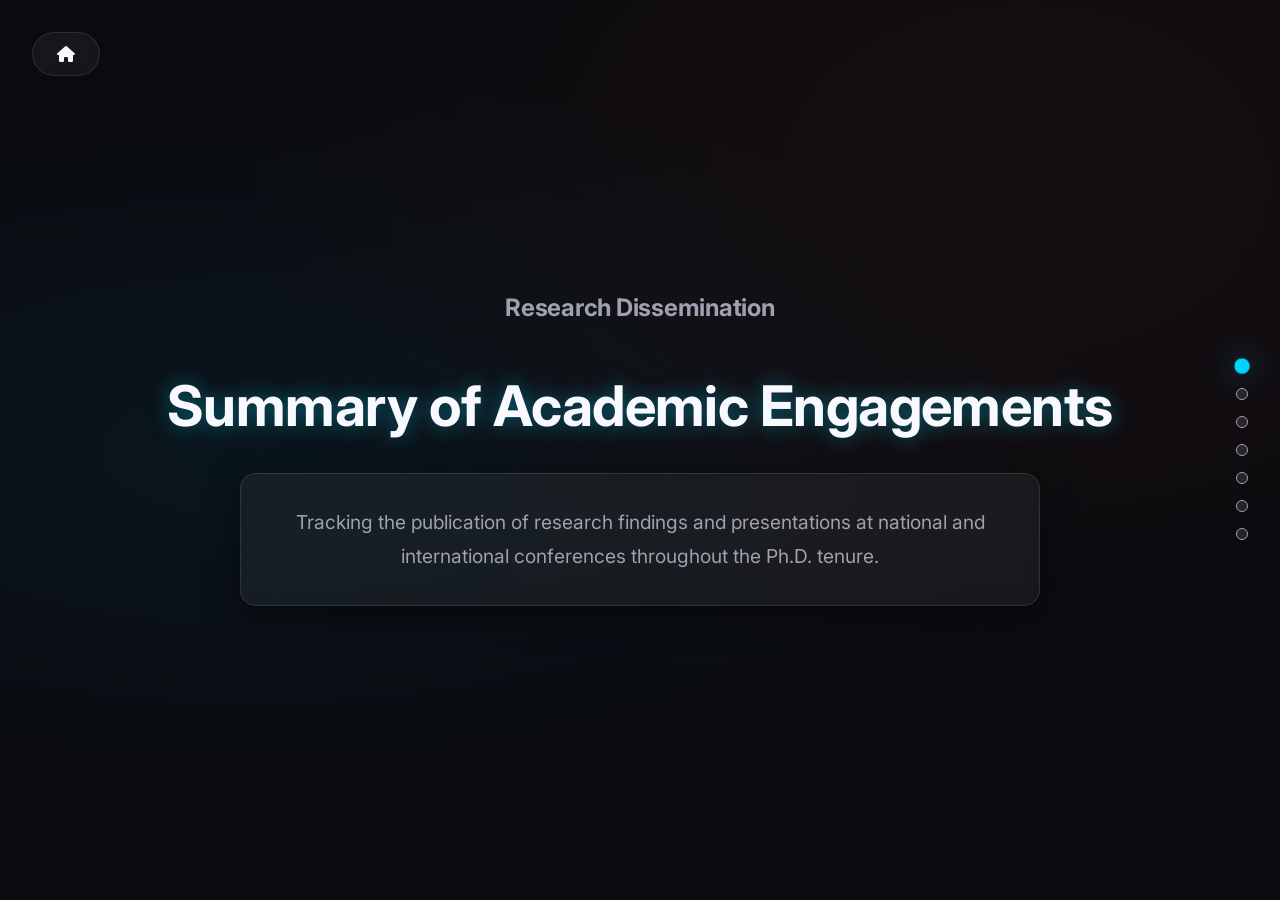
==== commit ea16d115: "feat: replace Home text with house icon and link to #thesis-structure" ====
--- a/academic-engagements.html
+++ b/academic-engagements.html
@@ -93,7 +93,7 @@
 </head>
 <body>
 
-    <a href="index.html" class="back-btn"><i class="fas fa-arrow-left"></i> Home</a>
+    <a href="index.html#thesis-structure" class="back-btn"><i class="fas fa-home"></i></a>
 
     <div class="slide-container">
         
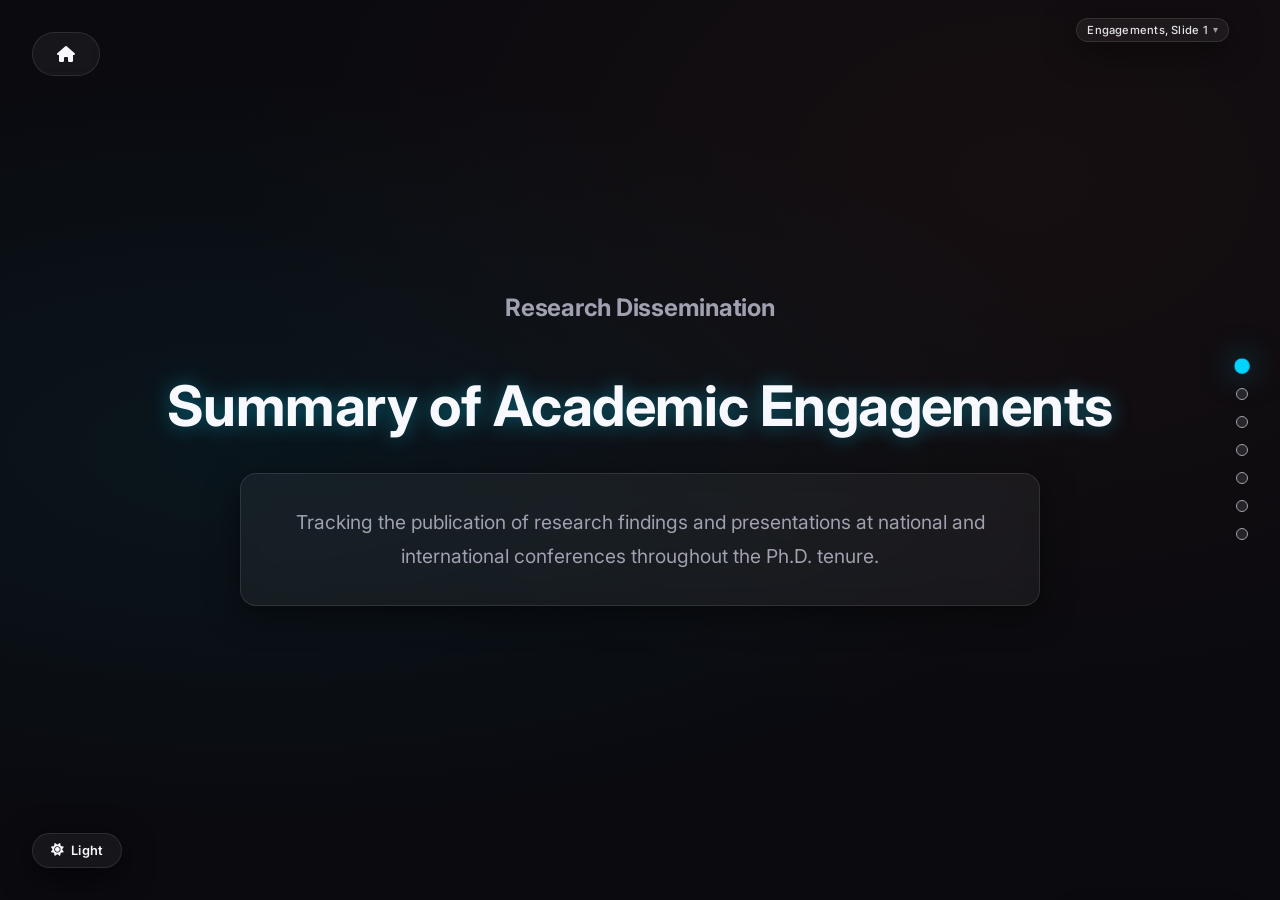
==== commit a282cbd7: "feat: Add dynamic slide numbering system across all pages - Create assets/js/slide-number.js with fu" ====
--- a/academic-engagements.html
+++ b/academic-engagements.html
@@ -1,4 +1,4 @@
-<!DOCTYPE html>
+﻿<!DOCTYPE html>
 <html lang="en" data-theme="dark">
 <head>
     <meta charset="UTF-8">
@@ -368,5 +368,6 @@
 
     <script src="assets/js/theme.js"></script>
     <script src="assets/js/main.js"></script>
+    <script src="assets/js/slide-number.js"></script>
 </body>
 </html>
--- a/assets/css/style.css
+++ b/assets/css/style.css
@@ -1,7 +1,7 @@
 @import url('slider-styles.css');
 
 :root {
-    /* Light Mode Tokens */
+    /* ── Light Mode Tokens ─────────────────────────────── */
     --bg-primary: #f8f9ff;
     --text-main: #1a1a24;
     --text-muted: #555566;
@@ -17,10 +17,17 @@
     --success-color: #28a745;
     --warning-color: #ffc107;
     --popup-bg: rgba(255, 255, 255, 0.95);
+    /* Extended light-mode tokens */
+    --tooltip-bg: rgba(240, 240, 248, 0.97);
+    --tooltip-text: #1a1a24;
+    --resource-card-bg: rgba(255, 255, 255, 0.88);
+    --resource-card-border: rgba(0, 0, 0, 0.08);
+    --table-hover-bg: rgba(0, 102, 204, 0.06);
+    --logo-filter: drop-shadow(0 0 10px rgba(0, 0, 0, 0.3));
 }
 
 [data-theme="dark"] {
-    /* Dark Mode Tokens */
+    /* ── Dark Mode Tokens ──────────────────────────────── */
     --bg-primary: #0a0a0f;
     --text-main: #f8f9ff;
     --text-muted: #a0a0b0;
@@ -36,6 +43,13 @@
     --success-color: #00e676;
     --warning-color: #ffd600;
     --popup-bg: rgba(20, 20, 25, 0.95);
+    /* Extended dark-mode tokens */
+    --tooltip-bg: rgba(20, 20, 25, 0.95);
+    --tooltip-text: #ffffff;
+    --resource-card-bg: rgba(26, 26, 28, 0.85);
+    --resource-card-border: rgba(255, 255, 255, 0.1);
+    --table-hover-bg: rgba(255, 255, 255, 0.04);
+    --logo-filter: drop-shadow(0 0 10px rgba(255, 255, 255, 0.5));
 }
 
 * {
@@ -116,7 +130,6 @@
 }
 
 .glass-card:hover {
-    transform: translateY(-5px);
     box-shadow: var(--neon-glow);
 }
 
@@ -129,20 +142,50 @@
 /* Navigation Elements */
 .theme-toggle {
     position: fixed;
-    top: 2rem;
-    right: 2rem;
-    z-index: 100;
+    bottom: 2rem;
+    left: 2rem;
+    top: auto;
+    right: auto;
+    z-index: 1000;
     background: var(--bg-glass);
     border: 1px solid var(--bg-glass-border);
     color: var(--text-main);
-    padding: 0.8rem;
-    border-radius: 50%;
+    padding: 0.55rem 1.1rem;
+    border-radius: 30px;
     cursor: pointer;
-    backdrop-filter: blur(5px);
+    backdrop-filter: blur(8px);
+    -webkit-backdrop-filter: blur(8px);
     transition: all 0.3s ease;
-}
-
-.theme-toggle:hover { box-shadow: var(--neon-glow); }
+    display: flex;
+    align-items: center;
+    gap: 0.45rem;
+    font-size: 0.8rem;
+    font-weight: 600;
+    font-family: 'Inter', sans-serif;
+    letter-spacing: 0.02em;
+    box-shadow: var(--card-shadow);
+    white-space: nowrap;
+}
+
+.theme-toggle:hover {
+    box-shadow: var(--card-shadow), var(--neon-glow);
+    transform: scale(1.05);
+}
+
+.theme-toggle .toggle-label {
+    display: inline;
+}
+
+@media (max-width: 768px) {
+    .theme-toggle {
+        padding: 0.55rem 0.75rem;
+        bottom: 1.2rem;
+        left: 1.2rem;
+    }
+    .theme-toggle .toggle-label {
+        display: none;
+    }
+}
 
 .back-btn {
     position: fixed;
@@ -292,7 +335,7 @@
 }
 
 .data-table th { font-weight: 700; color: var(--accent-cg); }
-.data-table tr:hover { background: rgba(255, 255, 255, 0.02); }
+.data-table tr:hover { background: var(--table-hover-bg); }
 
 /* Animations */
 @keyframes fadeInDown {
@@ -360,8 +403,8 @@
     top: 100%;
     left: 50%;
     transform: translateX(-50%) translateY(10px);
-    background: rgba(20, 20, 25, 0.95);
-    color: #fff;
+    background: var(--tooltip-bg);
+    color: var(--tooltip-text);
     padding: 6px 10px;
     border-radius: 6px;
     font-size: 0.7rem;
@@ -374,7 +417,7 @@
     box-shadow: 0 4px 12px rgba(0,0,0,0.3);
     z-index: 1001;
     margin-top: 8px;
-    border: 1px solid rgba(255,255,255,0.1);
+    border: 1px solid var(--bg-glass-border);
 }
 
 .chap-nav a:hover::after {
@@ -440,72 +483,25 @@
 
 /* Universal Hover Magnify Effect */
 .hover-magnify {
-    transform-origin: center !important;
-    transition: transform 0.25s ease, background-color 0.25s ease, color 0.25s ease, box-shadow 0.25s ease, z-index 0.25s ease !important;
+    transition: transform 0.25s ease, box-shadow 0.25s ease, background-color 0.25s ease, border-color 0.25s ease, color 0.25s ease, z-index 0.25s ease !important;
     z-index: 1;
 }
 
-.hover-magnify-sm:hover {
-    transform: scale(2.75) !important;
-}
-.hover-magnify-md:hover {
-    transform: scale(1.75) !important;
-}
-.hover-magnify-lg:hover {
-    transform: scale(1.15) !important;
-}
-
-.hover-magnify:not(.hover-magnify-sm):not(.hover-magnify-md):not(.hover-magnify-lg):hover {
-    transform: scale(1.15) !important;
-}
-
 .hover-magnify:hover {
-    background-color: #b34700 !important; /* Dark burnt orange for high contrast */
-    color: #ffffff !important;
-    z-index: 100;
-    box-shadow: 0 30px 60px rgba(0,0,0,0.5);
-    border-color: #b34700 !important;
-}
-
-.hover-magnify:hover h2,
-.hover-magnify:hover h3, 
-.hover-magnify:hover h4, 
-.hover-magnify:hover p,
-.hover-magnify:hover ul, 
-.hover-magnify:hover li, 
-.hover-magnify:hover i,
-.hover-magnify:hover .state-stat span,
-.hover-magnify:hover .state-stat strong,
-.hover-magnify:hover th,
-.hover-magnify:hover td,
-.hover-magnify:hover .badge {
-    color: #ffffff !important;
-    border-color: rgba(255,255,255,0.3) !important;
-}
-
-.hover-magnify:hover .badge {
-    background: rgba(255,255,255,0.2) !important;
+    transform: scale(1.5) translateY(0) !important;
+    z-index: 100 !important;
+    box-shadow: 0 15px 35px rgba(0,0,0,0.6) !important;
+}
+
+/* Prevent massive structural cards from breaking layout */
+.hover-magnify.hover-magnify-lg:hover {
+    transform: scale(1.02) translateY(0) !important;
 }
 
 @media (max-width: 768px) {
-    .hover-magnify-sm:hover,
-    .hover-magnify-md:hover,
-    .hover-magnify-lg:hover,
     .hover-magnify:hover {
-        transform: scale(1.02) !important;
-    }
-}
-
-/* Custom 4x Magnification for Chapter 1 Pillar Cards */
-.pillar-card-2x:hover,
-.pillar-card-2x.hover-magnify-sm:hover,
-.pillar-card-2x.hover-magnify-md:hover,
-.pillar-card-2x.hover-magnify-lg:hover {
-    transform: scale(2.0) !important;
-    background-color: #b34700 !important;
-    color: #ffffff !important;
-    transition: transform 0.3s ease, background-color 0.3s ease, color 0.3s ease, box-shadow 0.3s ease, z-index 0.3s ease !important;
-    z-index: 999 !important;
+        transform: scale(1.02) translateY(0) !important;
+    }
 }
 
 
@@ -719,78 +715,476 @@
    MOBILE RESPONSIVENESS
    ═══════════════════════════════════════════════════════════════════ */
 @media (max-width: 768px) {
-    /* Prevent horizontal overflow */
+    /* 1. Prevent Horizontal Scroll */
     html, body, .slide-container, .slide {
-        max-width: 100vw;
-        overflow-x: hidden;
-    }
-
-    /* Reduce slide padding */
+        max-width: 100vw !important;
+        overflow-x: hidden !important;
+        width: 100% !important;
+        box-sizing: border-box !important;
+    }
+    
+    /* 2. Fit exactly within slide height */
     .slide {
-        padding: 1rem !important;
-    }
-
-    /* Convert grid layouts to single column */
-    .grid-2, .grid-3, .grid-4, .grid-5, .architecture-grid, .pillar-grid, .strategy-grid {
-        display: grid !important;
-        grid-template-columns: 1fr !important;
-    }
-
-    /* For architecture-grid specifically, make it 2 columns */
-    .architecture-grid {
-        grid-template-columns: 1fr 1fr !important;
-    }
-
-    /* Convert flexbox rows to column direction */
+        padding: 0.5rem 0.5rem !important;
+        min-height: 100vh !important;
+        justify-content: center !important;
+        box-sizing: border-box !important;
+    }
+
+    /* 3. ALL Grids to 1 Column */
+    [class*="grid-"], .architecture-grid, .pillar-grid, .strategy-grid, .ces-grid {
+        display: flex !important;
+        flex-direction: column !important;
+        gap: 0.4rem !important;
+        width: 100% !important;
+    }
+
+    /* Convert flexbox rows to column */
     .flex-row, .strategy-flow, .pillar-flow {
         display: flex !important;
         flex-direction: column !important;
-    }
-
-    /* For Five-Pillar Framework, make it 2 columns */
-    .pillar-flow {
-        display: grid !important;
-        grid-template-columns: 1fr 1fr !important;
-    }
-
-    /* Stack information flow map and integrated framework boxes vertically */
-    .slide > div[style*="display: flex"], 
-    .glass-card > div[style*="display: flex"] {
+        gap: 0.4rem !important;
+    }
+
+    /* 4. Make Cards Extremely Compact to fit in 1 column without vertical overflow */
+    .glass-card {
+        padding: 0.5rem !important;
+        gap: 0.25rem !important;
+        min-height: 0 !important;
+        margin-bottom: 0 !important;
+        /* Force row-based content inside cards to save vertical space */
+        display: flex !important;
+        flex-direction: row !important;
+        align-items: center !important;
+        justify-content: flex-start !important;
+        text-align: left !important;
+        flex-wrap: wrap;
+    }
+
+    /* Exceptions where column layout is strictly needed inside a card */
+    .chart-container, .data-table, .glass-card > div[style*="display: flex"], .state-card, .pyramid {
         flex-direction: column !important;
-        gap: 1.5rem !important;
+        align-items: center !important;
     }
     
     .glass-card > div[style*="display: flex"] > div {
         width: 100% !important;
     }
 
-    /* Hide horizontal arrows */
+    /* Reduce spacing for card contents */
+    .glass-card * {
+        margin-bottom: 0 !important;
+        margin-top: 0 !important;
+    }
+    
+    .glass-card i, .glass-card .fas, .glass-card .far, .chapter-icon {
+        font-size: 1.25rem !important;
+        margin-bottom: 0 !important;
+        margin-right: 0.5rem !important;
+        min-width: 25px;
+        text-align: center;
+    }
+
+    /* Hide descriptions to prevent vertical overflow when 7+ items stack */
+    .chapter-card p, .resource-card p, .glass-card p {
+        display: none !important;
+    }
+
+    /* 5. Typography Scaling */
+    h1, .slide-title {
+        font-size: 1.4rem !important;
+        margin-bottom: 0.4rem !important;
+        line-height: 1.1 !important;
+        width: 100%;
+        text-align: center;
+    }
+    h2, .slide-subtitle {
+        font-size: 1.1rem !important;
+        margin-bottom: 0.4rem !important;
+        line-height: 1.1 !important;
+        width: 100%;
+        text-align: center;
+    }
+    h3 {
+        font-size: 0.95rem !important;
+        line-height: 1.1 !important;
+    }
+    h4, h5, h6 {
+        font-size: 0.85rem !important;
+        line-height: 1.1 !important;
+    }
+    body, li, td, th {
+        font-size: 12px !important;
+        line-height: 1.2 !important;
+    }
+    
+    /* 6. Images & Media */
+    img, video, canvas {
+        max-width: 100% !important;
+        height: auto !important;
+    }
+    
+    .chart-container {
+        height: 200px !important;
+        width: 100% !important;
+        margin: 0.5rem auto !important;
+    }
+
+    /* 7. Hide horizontal arrows/separators */
     .fa-arrow-right, .fas.fa-arrow-right, .arrow-icon, .fa-arrows-alt-h {
         display: none !important;
     }
-
-    /* Reduce font sizes */
-    h1, .slide-title {
-        font-size: 1.8rem !important;
-    }
-    h2, .slide-subtitle {
-        font-size: 1.4rem !important;
-    }
-    h3 {
-        font-size: 1.2rem !important;
-    }
-    body, p, li, td, th {
-        font-size: 14px !important;
-    }
-
-    /* Make images scale properly */
-    img, video {
-        max-width: 100% !important;
+    
+    /* 8. Fix specific oversized custom elements in chapters */
+    .timeline, .cycle-diagram {
+        display: flex !important;
+        flex-direction: column !important;
+        gap: 0.4rem !important;
+        width: 100% !important;
         height: auto !important;
-    }
-
-    /* Increase touch target size for cards */
-    .glass-card {
-        padding: 1.5rem !important;
-    }
-}
+        margin-top: 0.5rem !important;
+        margin-bottom: 0.5rem !important;
+    }
+    .timeline::before { display: none !important; }
+    .timeline-item {
+        width: 100% !important;
+        height: auto !important;
+        border-radius: 8px !important;
+        padding: 0.5rem !important;
+        flex-direction: row !important;
+        justify-content: flex-start !important;
+    }
+    .timeline-content {
+        position: static !important;
+        transform: none !important;
+        width: 100% !important;
+        border: none !important;
+        padding: 0 !important;
+        background: transparent !important;
+        text-align: left !important;
+    }
+    .cycle-item {
+        position: static !important;
+        transform: none !important;
+        width: 100% !important;
+        height: auto !important;
+        padding: 0.5rem !important;
+        border-radius: 8px !important;
+        flex-direction: row !important;
+    }
+    
+    /* Pyramids */
+    .pyramid { margin-top: 0.5rem !important; }
+    .pyramid-level {
+        width: 100% !important;
+        height: auto !important;
+        padding: 0.5rem !important;
+        clip-path: none !important; /* disable triangle on mobile to save width */
+        border-radius: 4px !important;
+        margin-bottom: 0.2rem !important;
+    }
+    
+    /* Pillar grids hover state mobile fix */
+    .pillar-click .hover-state {
+        position: static !important;
+        transform: none !important;
+        opacity: 1 !important;
+        display: none !important;
+        width: 100% !important;
+    }
+    .pillar-click .default-state {
+        flex-direction: row !important;
+        text-align: left !important;
+        width: 100% !important;
+        align-items: center !important;
+    }
+    .pillar-click:hover .hover-state {
+        display: block !important;
+    }
+    
+    /* Chapter/Resource specific sizing to fit in 1 col */
+    .chapter-num {
+        display: none !important; /* redundant info, hide to save space */
+    }
+}
+
+/* Resource Cards with Glowing Gradient */
+.resource-card {
+  position: relative;
+  width: 100%;
+  max-width: 280px;
+  margin: 0 auto;
+  transition: transform 0.3s ease;
+  text-decoration: none;
+  color: var(--text-main);
+  display: block;
+}
+
+.resource-card:hover {
+  transform: scale(1.02);
+}
+
+.resource-glow {
+  position: absolute;
+  inset: 0;
+  border-radius: 32px;
+  opacity: 0.5;
+  filter: blur(35px);
+  transition: opacity 0.3s ease;
+  z-index: 0;
+}
+
+.resource-card:hover .resource-glow {
+  opacity: 0.8;
+}
+
+.resource-content {
+  position: relative;
+  background: var(--resource-card-bg);
+  backdrop-filter: blur(10px);
+  -webkit-backdrop-filter: blur(10px);
+  border-radius: 32px;
+  padding: 1.5rem;
+  text-align: center;
+  z-index: 1;
+  border: 1px solid var(--resource-card-border);
+  transition: all 0.3s ease;
+  height: 100%;
+  display: flex;
+  flex-direction: column;
+  align-items: center;
+  justify-content: center;
+}
+
+.resource-card:hover .resource-content {
+  border-color: var(--bg-glass-border);
+  box-shadow: var(--neon-glow);
+}
+
+.resource-icon {
+  font-size: 4rem;
+  margin-bottom: 1rem;
+}
+
+.resource-card p {
+  color: var(--text-muted);
+  margin-top: 1rem;
+  font-size: 0.9rem;
+}
+
+.resource-card[data-gradient="pink"] .resource-glow {
+  background: linear-gradient(137deg, #FF3D77, #FFB1CE, #FF9D3C);
+}
+
+.resource-card[data-gradient="cyan"] .resource-glow {
+  background: linear-gradient(137deg, #FFFFFF, #7DD3FC, #06B6D4);
+}
+
+.resource-card[data-gradient="purple"] .resource-glow {
+  background: linear-gradient(137deg, #4361EE, #E0AEFF, #F72585);
+}
+
+
+/* ═══════════════════════════════════════════════════════════════════
+   SLIDE NUMBER BADGE SYSTEM
+   Dynamic slide numbering: badge at top-right of every .slide
+   See: assets/js/slide-number.js
+   ═══════════════════════════════════════════════════════════════════ */
+
+.sn-badge {
+    position: absolute;
+    top: 1.1rem;
+    right: 1.1rem;
+    z-index: 100;
+    background: var(--bg-glass);
+    backdrop-filter: blur(12px);
+    -webkit-backdrop-filter: blur(12px);
+    border: 1px solid var(--bg-glass-border);
+    border-radius: 20px;
+    padding: 4px 10px;
+    font-size: 0.7rem;
+    font-weight: 500;
+    font-family: 'Inter', sans-serif;
+    color: var(--text-main);
+    cursor: pointer;
+    display: flex;
+    align-items: center;
+    gap: 5px;
+    box-shadow: var(--card-shadow);
+    transition: background 0.25s ease, box-shadow 0.25s ease, border-color 0.25s ease, transform 0.2s ease;
+    user-select: none;
+    white-space: nowrap;
+    /* Prevent the badge from triggering slide magnify */
+    isolation: isolate;
+}
+
+/* Offset badge slightly right of the progress-dots (right: 2rem) on desktop */
+@media (min-width: 769px) {
+    .sn-badge {
+        right: 3.2rem;
+    }
+}
+
+.sn-badge:hover {
+    background: var(--bg-glass);
+    box-shadow: var(--card-shadow), var(--neon-glow);
+    border-color: var(--accent-cg);
+    transform: translateY(-1px);
+}
+
+.sn-badge__label {
+    letter-spacing: 0.02em;
+    opacity: 0.9;
+}
+
+.sn-badge__caret {
+    font-size: 0.6rem;
+    opacity: 0.6;
+    transition: transform 0.2s ease;
+    line-height: 1;
+}
+
+.sn-badge--open .sn-badge__caret {
+    transform: rotate(180deg);
+}
+
+/* Entry pulse animation */
+@keyframes sn-badge-enter {
+    from { opacity: 0; transform: scale(0.85) translateY(-4px); }
+    to   { opacity: 1; transform: scale(1) translateY(0); }
+}
+
+.sn-badge--entered {
+    animation: sn-badge-enter 0.4s cubic-bezier(0.22, 1, 0.36, 1) both;
+}
+
+/* ── Dropdown ──────────────────────────────────────────────────── */
+
+.sn-dropdown {
+    position: absolute;
+    top: calc(100% + 8px);
+    right: 0;
+    min-width: 220px;
+    max-width: 300px;
+    max-height: 280px;
+    overflow-y: auto;
+    background: var(--bg-glass);
+    backdrop-filter: blur(16px);
+    -webkit-backdrop-filter: blur(16px);
+    border: 1px solid var(--bg-glass-border);
+    border-radius: 12px;
+    box-shadow: 0 12px 40px rgba(0, 0, 0, 0.35), var(--neon-glow);
+    padding: 6px 0;
+    opacity: 0;
+    visibility: hidden;
+    transform: translateY(-6px) scale(0.97);
+    transform-origin: top right;
+    transition: opacity 0.22s ease, transform 0.22s cubic-bezier(0.22, 1, 0.36, 1), visibility 0.22s;
+    pointer-events: none;
+    scrollbar-width: thin;
+    scrollbar-color: var(--bg-glass-border) transparent;
+}
+
+/* Custom scrollbar for dropdown (Chrome) */
+.sn-dropdown::-webkit-scrollbar {
+    width: 4px;
+}
+.sn-dropdown::-webkit-scrollbar-track { background: transparent; }
+.sn-dropdown::-webkit-scrollbar-thumb {
+    background: var(--bg-glass-border);
+    border-radius: 2px;
+}
+
+.sn-badge--open .sn-dropdown {
+    opacity: 1;
+    visibility: visible;
+    transform: translateY(0) scale(1);
+    pointer-events: auto;
+}
+
+.sn-dropdown__header {
+    font-size: 0.65rem;
+    font-weight: 700;
+    letter-spacing: 0.08em;
+    text-transform: uppercase;
+    color: var(--accent-cg);
+    padding: 6px 12px 4px;
+    border-bottom: 1px solid var(--bg-glass-border);
+    margin-bottom: 2px;
+}
+
+.sn-dropdown__item {
+    display: flex;
+    align-items: center;
+    gap: 8px;
+    width: 100%;
+    background: transparent;
+    border: none;
+    color: var(--text-main);
+    font-family: 'Inter', sans-serif;
+    font-size: 0.72rem;
+    padding: 6px 12px;
+    cursor: pointer;
+    text-align: left;
+    transition: background 0.15s ease, color 0.15s ease;
+    line-height: 1.4;
+}
+
+.sn-dropdown__item:hover {
+    background: rgba(0, 212, 255, 0.1);
+    color: var(--accent-cg);
+}
+
+.sn-dropdown__item--active {
+    background: rgba(0, 212, 255, 0.12);
+    color: var(--accent-cg);
+    font-weight: 600;
+}
+
+/* Light mode overrides */
+:root .sn-dropdown__item--active {
+    background: rgba(0, 102, 204, 0.1);
+}
+
+.sn-dropdown__num {
+    display: inline-flex;
+    align-items: center;
+    justify-content: center;
+    min-width: 20px;
+    height: 20px;
+    background: var(--bg-glass-border);
+    border-radius: 50%;
+    font-size: 0.62rem;
+    font-weight: 700;
+    flex-shrink: 0;
+    color: var(--text-muted);
+}
+
+.sn-dropdown__item--active .sn-dropdown__num,
+.sn-dropdown__item:hover .sn-dropdown__num {
+    background: var(--accent-cg);
+    color: #fff;
+}
+
+.sn-dropdown__title {
+    overflow: hidden;
+    text-overflow: ellipsis;
+    white-space: nowrap;
+    flex: 1;
+}
+
+/* ── Mobile adjustments ─────────────────────────────────────────── */
+@media (max-width: 768px) {
+    .sn-badge {
+        top: 0.6rem;
+        right: 0.6rem;
+        font-size: 0.62rem;
+        padding: 3px 7px;
+    }
+
+    .sn-dropdown {
+        min-width: 180px;
+        max-height: 220px;
+        right: 0;
+    }
+}
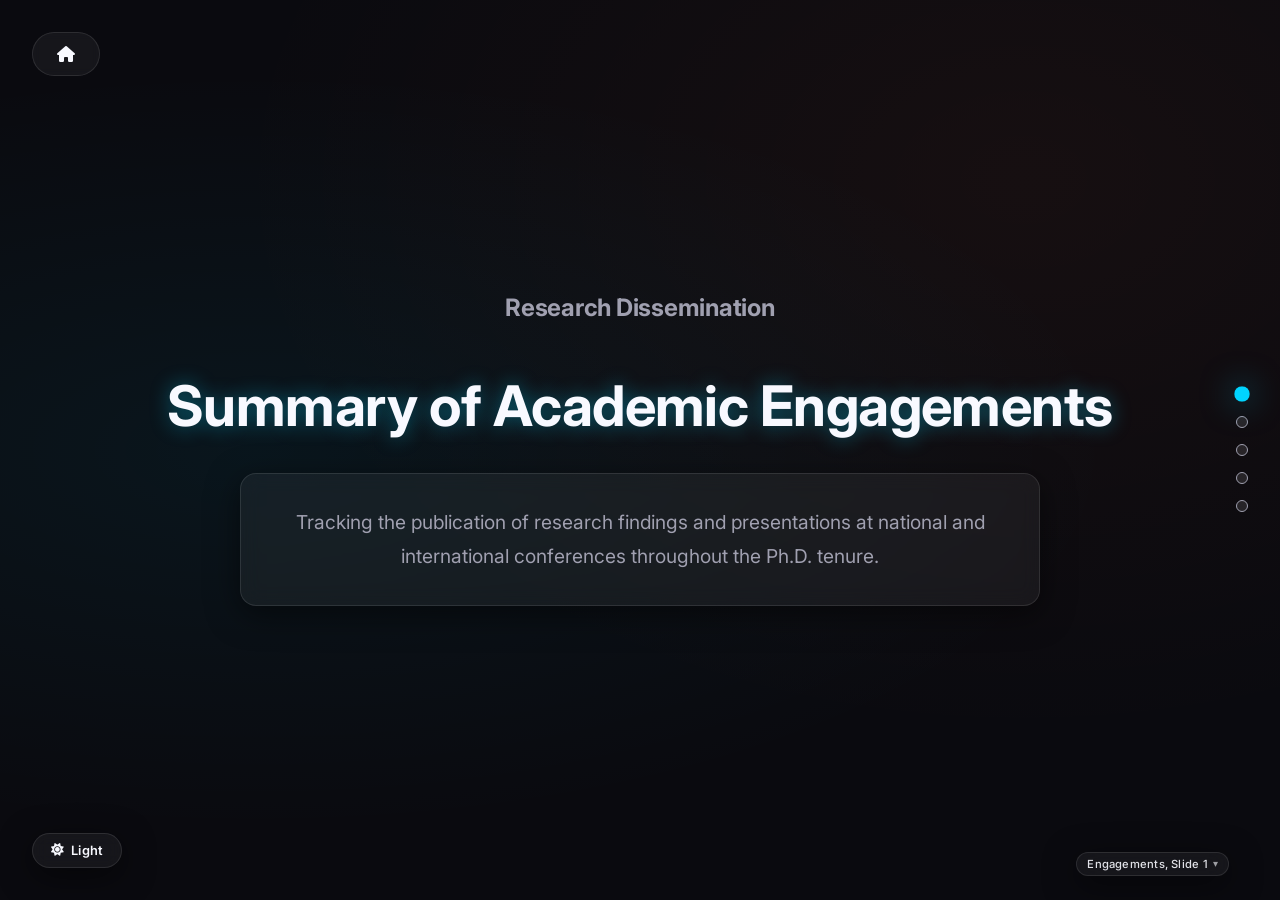
==== commit 8cf25835: "Fix overflow and remove slides in Academic Engagements and Appendices" ====
--- a/academic-engagements.html
+++ b/academic-engagements.html
@@ -1,4 +1,4 @@
-﻿<!DOCTYPE html>
+<!DOCTYPE html>
 <html lang="en" data-theme="dark">
 <head>
     <meta charset="UTF-8">
@@ -20,7 +20,7 @@
         }
         
         .report-table th, .report-table td {
-            padding: 1.5rem;
+            padding: 0.8rem 1rem;
             text-align: left;
             border-bottom: 1px solid var(--bg-glass-border);
         }
@@ -35,9 +35,9 @@
         
         .pub-title {
             font-weight: 600;
-            font-size: 1.1rem;
+            font-size: 1rem;
             color: var(--text-main);
-            margin-bottom: 0.5rem;
+            margin-bottom: 0.2rem;
         }
         
         .pub-journal {
@@ -262,7 +262,7 @@
             <h3 class="slide-subtitle">07/07/2025 to 06/01/2026</h3>
             
             <div style="width: 100%; max-width: 1000px;">
-                <table class="report-table">
+                <table class="report-table" style="font-size: 0.85rem;">
                     <thead>
                         <tr>
                             <th width="10%">S.No.</th>
@@ -318,51 +318,6 @@
             </div>
         </section>
 
-        <!-- Slide 6: Certificates -->
-        <section class="slide">
-            <h2 class="slide-title">Certificates & Evidence</h2>
-            
-            <div class="cert-grid">
-                <div class="cert-item">
-                    <i class="fas fa-certificate cert-icon"></i>
-                    <p style="font-size: 0.9rem; font-weight: bold;">IMCD2025 Presenter Certificate</p>
-                </div>
-                <div class="cert-item">
-                    <i class="fas fa-certificate cert-icon"></i>
-                    <p style="font-size: 0.9rem; font-weight: bold;">AI Conference Certificate</p>
-                </div>
-                <div class="cert-item">
-                    <i class="fas fa-book cert-icon"></i>
-                    <p style="font-size: 0.9rem; font-weight: bold;">Book Chapter Acceptance Letter</p>
-                </div>
-                <div class="cert-item">
-                    <i class="fas fa-laptop-house cert-icon"></i>
-                    <p style="font-size: 0.9rem; font-weight: bold;">Govt. College Kothi Webinar</p>
-                </div>
-                <div class="cert-item">
-                    <i class="fas fa-file-alt cert-icon"></i>
-                    <p style="font-size: 0.9rem; font-weight: bold;">IJFAR Publication Acceptance</p>
-                </div>
-                <div class="cert-item">
-                    <i class="fas fa-chalkboard-teacher cert-icon"></i>
-                    <p style="font-size: 0.9rem; font-weight: bold;">Presentation Slides Photo</p>
-                </div>
-            </div>
-        </section>
-
-        <!-- Slide 7: Links -->
-        <section class="slide">
-            <h2 class="slide-title">Publication Links</h2>
-            
-            <div class="glass-card" style="width: 100%; max-width: 800px; text-align: center;">
-                <i class="fas fa-link" style="font-size: 4rem; color: var(--accent-cg); margin-bottom: 2rem;"></i>
-                <p style="font-size: 1.2rem; margin-bottom: 2rem;">Digital Object Identifiers (DOIs) and ISSN links for published manuscripts are available in the official thesis document.</p>
-                
-                <div style="display: flex; gap: 1rem; justify-content: center;">
-                    <a href="pdf/reports/publication-bundle.pdf" download class="back-btn" style="position: static; display: inline-flex;"><i class="fas fa-download"></i> Download Publication Bundle (PDF)</a>
-                </div>
-            </div>
-        </section>
 
     </div>
 
--- a/assets/css/style.css
+++ b/assets/css/style.css
@@ -16,6 +16,7 @@
     --nav-bg: rgba(255, 255, 255, 0.8);
     --success-color: #28a745;
     --warning-color: #ffc107;
+    --warning-text-color: #856404;
     --popup-bg: rgba(255, 255, 255, 0.95);
     /* Extended light-mode tokens */
     --tooltip-bg: rgba(240, 240, 248, 0.97);
@@ -42,6 +43,7 @@
     --nav-bg: rgba(10, 10, 15, 0.8);
     --success-color: #00e676;
     --warning-color: #ffd600;
+    --warning-text-color: #ffd600;
     --popup-bg: rgba(20, 20, 25, 0.95);
     /* Extended dark-mode tokens */
     --tooltip-bg: rgba(20, 20, 25, 0.95);
@@ -785,9 +787,12 @@
         text-align: center;
     }
 
-    /* Hide descriptions to prevent vertical overflow when 7+ items stack */
+    /* Ensure descriptions are fully visible instead of hiding them */
     .chapter-card p, .resource-card p, .glass-card p {
-        display: none !important;
+        display: block !important;
+        font-size: 0.8rem !important;
+        line-height: 1.3 !important;
+        margin-top: 0.4rem !important;
     }
 
     /* 5. Typography Scaling */
@@ -905,6 +910,175 @@
     /* Chapter/Resource specific sizing to fit in 1 col */
     .chapter-num {
         display: none !important; /* redundant info, hide to save space */
+    }
+}
+
+/* ═══════════════════════════════════════════════════════════════════
+   LIGHT MODE — MOBILE TEXT VISIBILITY FIXES
+   Ensures all text, headings, badges, nav, and UI elements are visible
+   in Light Mode on small screens (max-width: 768px).
+   ═══════════════════════════════════════════════════════════════════ */
+@media (max-width: 768px) {
+    /* ── Core text elements ── */
+    :root body,
+    :root .slide,
+    :root h1, :root h2, :root h3, :root h4, :root h5, :root h6,
+    :root p, :root li, :root td, :root th, :root span,
+    :root label, :root button, :root a {
+        color: var(--text-main);
+    }
+
+    /* ── Glass cards and their direct children ── */
+    :root .glass-card,
+    :root .glass-card h1,
+    :root .glass-card h2,
+    :root .glass-card h3,
+    :root .glass-card h4,
+    :root .glass-card span,
+    :root .glass-card li {
+        color: var(--text-main);
+    }
+
+    /* Muted text helpers must stay muted */
+    :root [style*="color: var(--text-muted)"],
+    :root .slide-subtitle,
+    :root .chap-nav-sep,
+    :root .text-muted {
+        color: var(--text-muted) !important;
+    }
+
+    /* ── Navigation ── */
+    :root .chap-nav a {
+        color: var(--text-main) !important;
+    }
+    :root .chap-nav a.active {
+        color: var(--accent-cg) !important;
+    }
+    :root .back-btn {
+        color: var(--text-main) !important;
+    }
+
+    /* ── Badges — fix hardcoded dark backgrounds ── */
+    :root .badge {
+        color: var(--text-main) !important;
+    }
+    :root .badge-supported {
+        color: var(--success-color) !important;
+    }
+    :root .badge-partial {
+        color: var(--warning-color) !important;
+    }
+    /* Badges with inline rgba(255,255,255,0.1) backgrounds are near-invisible in light mode */
+    :root .glass-card .badge[style*="rgba(255,255,255"] {
+        background: rgba(0, 0, 0, 0.06) !important;
+        color: var(--text-main) !important;
+    }
+
+    /* ── Slide Number Badge & Dropdown ── */
+    :root .sn-badge,
+    :root .sn-badge__label,
+    :root .sn-dropdown__item,
+    :root .sn-dropdown__header {
+        color: var(--text-main) !important;
+    }
+
+    /* ── Theme toggle button ── */
+    :root .theme-toggle {
+        color: var(--text-main) !important;
+    }
+
+    /* ── Chapter-06: Section Tab toolbar ── */
+    :root .section-tab {
+        color: var(--text-muted) !important;
+    }
+    :root .section-tab:hover {
+        color: var(--text-main) !important;
+    }
+    :root .section-tab.active {
+        color: #ffffff !important; /* white on coloured active bg is intentional */
+    }
+
+    /* ── Hypothesis result cards ── */
+    :root .hyp-result-card h3,
+    :root .hyp-result-card p {
+        color: var(--text-main) !important;
+    }
+
+    /* ── Quote boxes (chapter-06) ── */
+    :root .quote-box,
+    :root .quote-box p,
+    :root .quote-box span {
+        color: var(--text-main) !important;
+    }
+
+    /* ── Part-divider labels ── */
+    :root .part-divider {
+        color: var(--text-muted) !important;
+    }
+
+    /* ── Timeline content (chapter-01) ── */
+    :root .timeline-content h4,
+    :root .timeline-content p {
+        color: var(--text-main) !important;
+    }
+
+    /* ── Sampling stage (chapter-05) ── */
+    :root .sampling-stage h3,
+    :root .sampling-stage p {
+        color: var(--text-main) !important;
+    }
+
+    /* ── FY timeline blocks (chapter-05) ── */
+    :root .fy-block {
+        color: var(--text-main) !important;
+    }
+
+    /* ── Venn diagram — fix hardcoded #fff on coloured circles ── */
+    /* The circles have semi-transparent coloured backgrounds; text must stay readable.
+       In light mode with mix-blend-mode: multiply the circles are darker, so white text
+       is actually fine. We only need to ensure the center label stays readable. */
+    :root .venn-center {
+        color: var(--text-main) !important;
+        text-shadow: none !important;
+    }
+
+    /* ── Data tables ── */
+    :root .data-table th,
+    :root .data-table td {
+        color: var(--text-main) !important;
+    }
+
+    /* ── Pub-title (appendices) ── */
+    :root .pub-title {
+        color: var(--text-main) !important;
+    }
+
+    /* ── Stage numbers (chapter-05) ── */
+    :root .stage-num {
+        color: var(--accent-cg) !important;
+    }
+
+    /* ── Hyp-badge (chapter-04) ── */
+    :root .hyp-badge {
+        color: var(--accent-jh) !important;
+    }
+
+    /* ── Download / action buttons — keep white text on coloured bg ── */
+    :root .download-btn {
+        color: #ffffff !important;
+    }
+
+    /* ── Anchor cards (chapter-card) ── */
+    :root a.glass-card,
+    :root a.chapter-card,
+    :root a.resource-card {
+        color: var(--text-main) !important;
+    }
+
+    /* ── Resource-content (index.html cards) ── */
+    :root .resource-content h3,
+    :root .resource-content p {
+        color: var(--text-main) !important;
     }
 }
 
@@ -993,7 +1167,7 @@
 
 .sn-badge {
     position: absolute;
-    top: 1.1rem;
+    bottom: 1.5rem;
     right: 1.1rem;
     z-index: 100;
     background: var(--bg-glass);
@@ -1018,7 +1192,7 @@
     isolation: isolate;
 }
 
-/* Offset badge slightly right of the progress-dots (right: 2rem) on desktop */
+/* On desktop keep badge clear of the progress-dot column (right: 2rem) */
 @media (min-width: 769px) {
     .sn-badge {
         right: 3.2rem;
@@ -1062,7 +1236,7 @@
 
 .sn-dropdown {
     position: absolute;
-    top: calc(100% + 8px);
+    bottom: calc(100% + 8px);
     right: 0;
     min-width: 220px;
     max-width: 300px;
@@ -1077,8 +1251,8 @@
     padding: 6px 0;
     opacity: 0;
     visibility: hidden;
-    transform: translateY(-6px) scale(0.97);
-    transform-origin: top right;
+    transform: translateY(6px) scale(0.97);
+    transform-origin: bottom right;
     transition: opacity 0.22s ease, transform 0.22s cubic-bezier(0.22, 1, 0.36, 1), visibility 0.22s;
     pointer-events: none;
     scrollbar-width: thin;
@@ -1176,7 +1350,7 @@
 /* ── Mobile adjustments ─────────────────────────────────────────── */
 @media (max-width: 768px) {
     .sn-badge {
-        top: 0.6rem;
+        bottom: 0.6rem;
         right: 0.6rem;
         font-size: 0.62rem;
         padding: 3px 7px;
